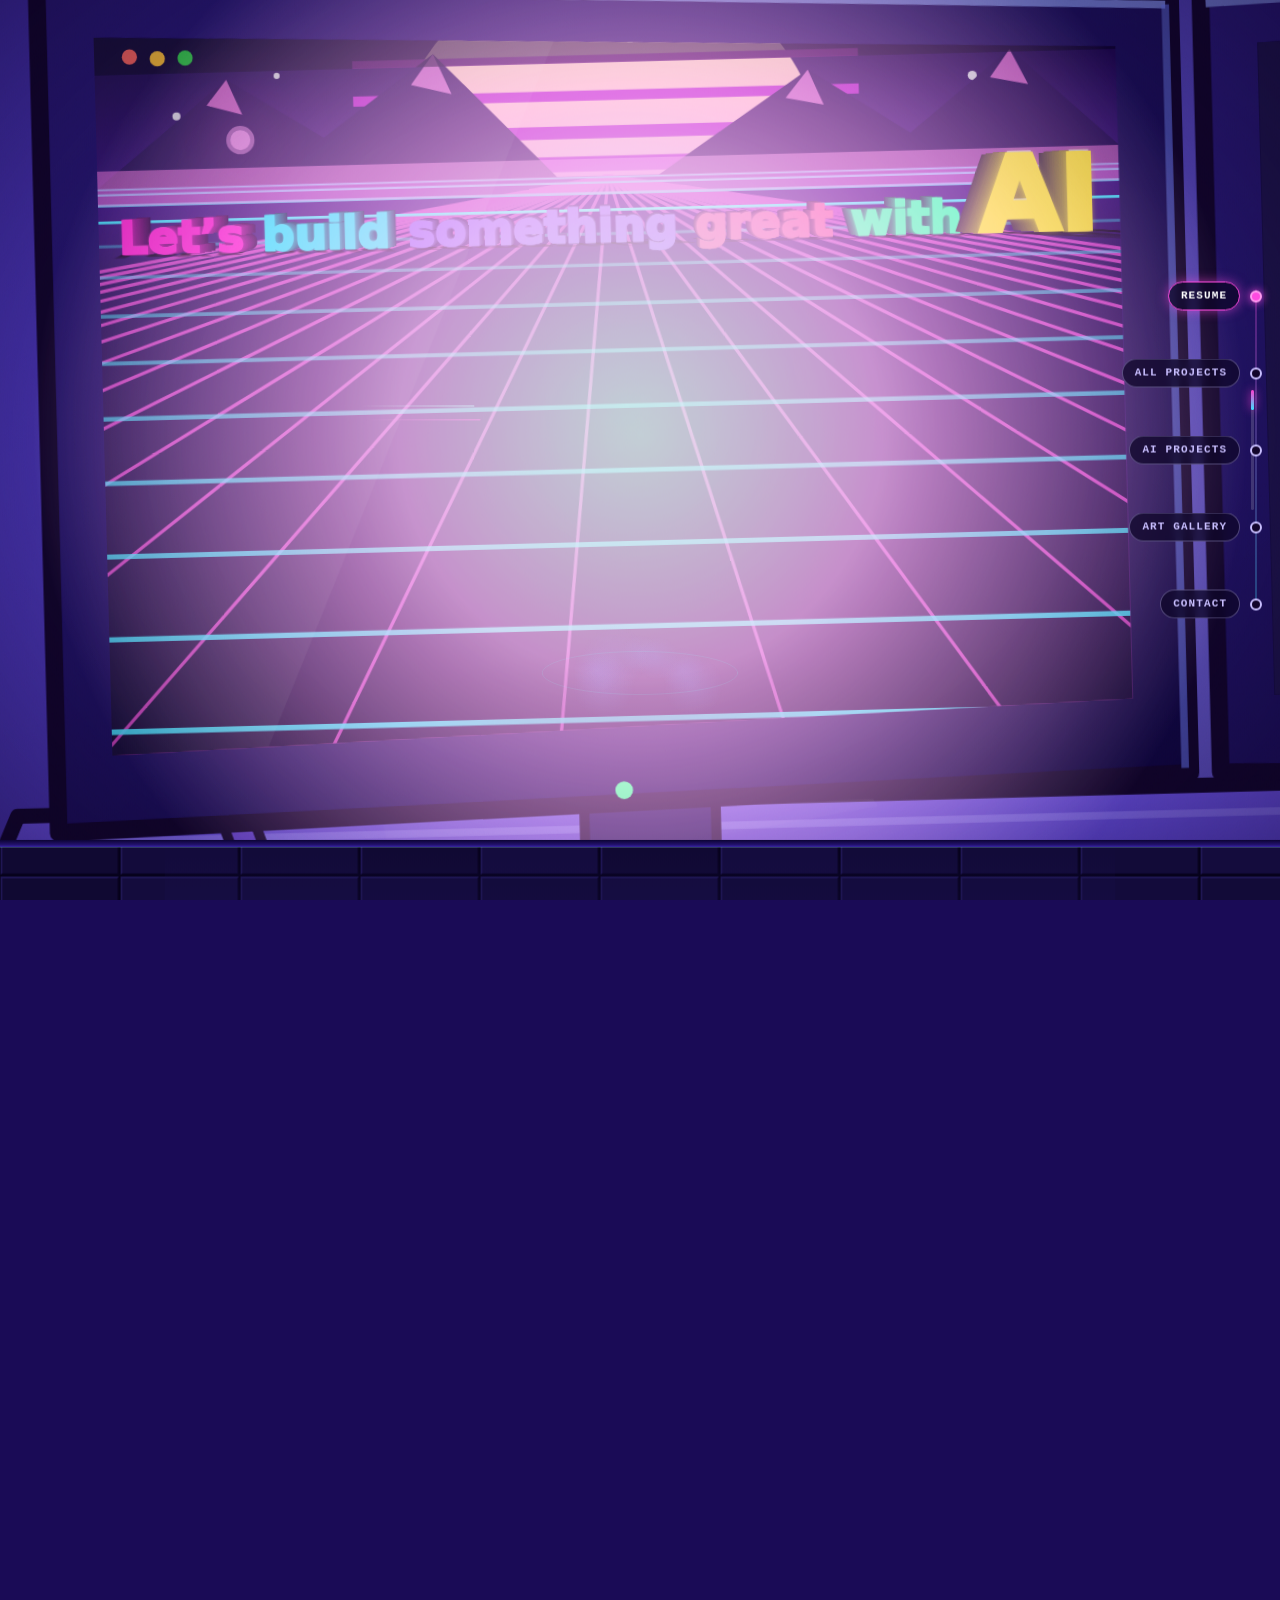
==== index.html @ 03692ad8 "Publish the portfolio site Scroll-driven ninja landing page: room intro, education/AI/resume boards," ====
<!doctype html>
<html lang="en">
<head>
<meta charset="utf-8">
<meta name="viewport" content="width=device-width, initial-scale=1, viewport-fit=cover">
<title>Manish Yadav — Studio</title>
<meta name="description" content="Scroll to follow the ninja out of the screen.">
<link rel="preload" as="image" href="assets/character.webp">
<link rel="preconnect" href="https://fonts.googleapis.com"><link rel="preconnect" href="https://fonts.gstatic.com" crossorigin>
<link href="https://fonts.googleapis.com/css2?family=Quicksand:wght@600;700&display=swap" rel="stylesheet">
<link rel="preload" as="image" href="assets/ninja-run-down.png">
<link rel="preload" as="image" href="assets/ninja-idle-down.png">
<link rel="stylesheet" href="styles.css">
</head>
<body>

<svg width="0" height="0" style="position:absolute" aria-hidden="true">
  <defs>
    <g id="alien">
      <path d="M12 2.2C6.4 2.2 2.6 6 2.6 10.6c0 5 4.6 10.8 9.4 11.2 4.8-.4 9.4-6.2 9.4-11.2C21.4 6 17.6 2.2 12 2.2Z" fill="#ff6a2b" stroke="#7a1d00" stroke-width="1.2"/>
      <path d="M5.4 10.6c2.6-.4 4.6.8 5.4 3.2-2.6.6-4.8-.6-5.4-3.2ZM18.6 10.6c-2.6-.4-4.6.8-5.4 3.2 2.6.6 4.8-.6 5.4-3.2Z" fill="#1a0505"/>
    </g>
  </defs>
</svg>

<div id="scroller">
  <section id="stage" aria-label="Animated studio scene: a ninja runs out of a computer screen onto the desk">
    <!-- one pinned viewport: the room, the boards wall and the cassette room are stacked in this column;
         scroll slides it (with holds where only the ninja moves) -->
    <div id="column">
      <div id="roomView">
    <canvas id="roomSky" aria-hidden="true"></canvas>   <!-- deep space above the open roof (drawn by the VR script's sky) -->
    <div id="cam">

      <!-- ===== the room (vector, one-point perspective, vanishing point 620,330) + desk + ninja ===== -->
      <div class="layer" id="Lroom">
        <svg class="roomsvg" viewBox="0 0 1280 1024" aria-hidden="true">
          <defs>
            <radialGradient id="rgBlue"><stop offset="0" stop-color="#7f9bff" stop-opacity=".55"/><stop offset="1" stop-color="#4a3bff" stop-opacity="0"/></radialGradient>
            <radialGradient id="rgPink"><stop offset="0" stop-color="#ff4be0" stop-opacity=".62"/><stop offset="1" stop-color="#ff1fc0" stop-opacity="0"/></radialGradient>
            <linearGradient id="gTube" x1="0" y1="0" x2="1" y2="0">
            <stop offset="0" stop-color="#ff8cf0"/><stop offset=".5" stop-color="#ffd4fb"/><stop offset="1" stop-color="#e62bd0"/>
            </linearGradient>
            <linearGradient id="gShelf" x1="0" y1="0" x2="0" y2="1"><stop offset="0" stop-color="#4a3aa8"/><stop offset="1" stop-color="#2a1a74"/></linearGradient>
            <linearGradient id="gDragon" x1="0" y1="0" x2="1" y2="1"><stop offset="0" stop-color="#ff48d8"/><stop offset="1" stop-color="#6a3cff"/></linearGradient>
            <linearGradient id="gFrameBg" x1="0" y1="0" x2="0" y2="1"><stop offset="0" stop-color="#150a3f"/><stop offset="1" stop-color="#31199b"/></linearGradient>
            <radialGradient id="gGlobe" cx=".35" cy=".3" r=".9"><stop offset="0" stop-color="#8ff0ff"/><stop offset=".5" stop-color="#2f7dff"/><stop offset="1" stop-color="#2a1a9a"/></radialGradient>
            <linearGradient id="gCeil" gradientUnits="userSpaceOnUse" x1="0" y1="170" x2="0" y2="-300"><stop offset="0" stop-color="#211070"/><stop offset="1" stop-color="#110540"/></linearGradient>
            <linearGradient id="gBackWall" x1="0" y1="0" x2="0" y2="1"><stop offset="0" stop-color="#2a1188"/><stop offset="1" stop-color="#3b19a8"/></linearGradient>
            <linearGradient id="gLWall" gradientUnits="userSpaceOnUse" x1="380" y1="0" x2="-260" y2="0"><stop offset="0" stop-color="#2c118c"/><stop offset="1" stop-color="#3f1bab"/></linearGradient>
            <linearGradient id="gRWall" gradientUnits="userSpaceOnUse" x1="860" y1="0" x2="1500" y2="0"><stop offset="0" stop-color="#2c118c"/><stop offset="1" stop-color="#3f1bab"/></linearGradient>
            <linearGradient id="gFloor" gradientUnits="userSpaceOnUse" x1="0" y1="520" x2="0" y2="740"><stop offset="0" stop-color="#36179b"/><stop offset="1" stop-color="#5129c8"/></linearGradient>
            <radialGradient id="rgTube"><stop offset="0" stop-color="#ff4be0" stop-opacity=".5"/><stop offset="1" stop-color="#ff1fc0" stop-opacity="0"/></radialGradient>
            <radialGradient id="rgCool"><stop offset="0" stop-color="#a9b8ff" stop-opacity=".42"/><stop offset="1" stop-color="#6f7dff" stop-opacity="0"/></radialGradient>
            <radialGradient id="rgFloorPool"><stop offset="0" stop-color="#ff5ce6" stop-opacity=".22"/><stop offset="1" stop-color="#ff5ce6" stop-opacity="0"/></radialGradient>
          </defs>

          <!-- shell: no ceiling (the roof is open to deep space), side walls, floor, back wall -->
          <polygon points="380,170 380,520 -820,1470 -820,-630" fill="url(#gLWall)"/>
          <polygon points="860,170 860,520 2060,1470 2060,-630" fill="url(#gRWall)"/>
          <polygon points="380,520 860,520 2060,1470 -820,1470" fill="url(#gFloor)"/>
          <rect x="380" y="170" width="480" height="350" fill="url(#gBackWall)"/>
          <!-- skirting panels (futuristic trim) -->
          <polygon points="380,505 860,505 860,520 380,520" fill="#241070"/>
          <polygon points="380,505 380,520 -820,1470 -820,1290" fill="#241070"/>
          <polygon points="860,505 860,520 2060,1470 2060,1290" fill="#241070"/>

          <!-- light washes -->
          <ellipse cx="630" cy="390" rx="250" ry="160" fill="url(#rgCool)"/>
          <ellipse cx="640" cy="600" rx="420" ry="90" fill="url(#rgFloorPool)"/>

          <!-- room edges -->
          <g stroke="#12052b" stroke-width="2.5" fill="none" stroke-linejoin="round">
            <polyline points="-820,-630 380,170 860,170 2060,-630"/>
            <polyline points="-820,1470 380,520 860,520 2060,1470"/>
            <line x1="380" y1="170" x2="380" y2="520"/><line x1="860" y1="170" x2="860" y2="520"/>
          </g>
          <!-- rim along the open roof: the walls' cut top edges -->
          <g fill="none" stroke-linejoin="round" stroke-linecap="round">
            <polyline points="-820,-630 380,170 860,170 2060,-630" stroke="#12052b" stroke-width="13"/>
            <polyline points="-820,-630 380,170 860,170 2060,-630" stroke="#3a26a8" stroke-width="9"/>
            <polyline points="-820,-634 380,166 860,166 2060,-634" stroke="#a99bff" stroke-width="1.6" opacity=".9"/>
            <polyline points="-820,-636 380,164 860,164 2060,-636" stroke="#9ff3ff" stroke-width="7" opacity=".12"/>
          </g>
          <!-- cove lighting along ceiling and floor -->
          <g fill="none" stroke-linejoin="round">
            <polyline points="-820,-618 380,178 860,178 2060,-618" stroke="#ff4be0" stroke-width="12" opacity=".14"/>
            <polyline points="-820,-618 380,178 860,178 2060,-618" stroke="#ff9cf2" stroke-width="2"/>
            <polyline points="-820,1290 380,505 860,505 2060,1290" stroke="#3de0ff" stroke-width="10" opacity=".16"/>
            <polyline points="-820,1290 380,505 860,505 2060,1290" stroke="#9ff3ff" stroke-width="1.8"/>
          </g>

          <!-- wall light bars (generated in perspective) -->
          <g id="tubes"></g>
          <!-- floating shelves on the side walls (ninja hop spots, generated) -->
          <g id="shelves"></g>

          <!-- back-wall decor: shelf with statue + books, two frames -->
          <g transform="translate(408.4 219) scale(.2023)">
<!-- wall shelf -->
          <ellipse cx="1060" cy="260" rx="430" ry="200" fill="url(#rgBlue)"/>
          <!-- side boards -->
          <path d="M770 150 L842 168 L848 366 L790 366 Z" fill="#241a68" stroke="#12052b" stroke-width="5" stroke-linejoin="round"/>
          <path d="M1262 168 L1352 142 L1372 366 L1262 366 Z" fill="#241a68" stroke="#12052b" stroke-width="5" stroke-linejoin="round"/>
          <path d="M770 150 L842 168" stroke="#7d6bff" stroke-width="3"/>
          <path d="M1352 142 L1262 168" stroke="#7d6bff" stroke-width="3"/>
          <!-- books -->
          <g stroke="#12052b" stroke-width="4" stroke-linejoin="round">
            <rect x="1090" y="150" width="34" height="216" fill="#e9e4ff"/>
            <rect x="1124" y="178" width="46" height="188" fill="#3a2a96"/>
            <rect x="1170" y="170" width="30" height="196" fill="#241a68"/>
            <rect x="1200" y="205" width="36" height="161" fill="#4a3ab4"/>
            <rect x="1236" y="150" width="28" height="216" fill="#2d1f7c"/>
            <rect x="900" y="338" width="150" height="28" fill="#4a3ab4"/>
            <rect x="920" y="318" width="120" height="22" fill="#2d1f7c"/>
          </g>
          <!-- knight -->
          <g transform="translate(960 318)">
            <ellipse cx="0" cy="-70" rx="110" ry="130" fill="url(#rgBlue)"/>
            <g fill="#0d0533" stroke="#6f9bff" stroke-width="3" stroke-linejoin="round">
              <path d="M-12 0 L-14 -56 L-26 -66 L-20 -104 L-8 -116 L-14 -128 L-2 -146 L12 -128 L8 -116 L22 -104 L28 -66 L18 -56 L16 0 Z"/>
              <path d="M-2 -146 Q22 -176 40 -152 Q22 -158 14 -128 Z"/>
              <ellipse cx="-34" cy="-88" rx="17" ry="34"/>
              <path d="M34 -104 L40 -104 L44 -36 L30 -36 Z"/>
            </g>
            <path d="M-8 -126 L8 -126" stroke="#9fd0ff" stroke-width="3"/>
          </g>
          <!-- shelf plank -->
          <path d="M770 366 L1372 366 L1400 392 L742 392 Z" fill="#6a56e0" stroke="#12052b" stroke-width="5" stroke-linejoin="round"/>
          <rect x="742" y="392" width="658" height="30" fill="url(#gShelf)" stroke="#12052b" stroke-width="5"/>
          <path d="M742 396 H1400" stroke="#a79bff" stroke-width="3" opacity=".7"/>
          <g fill="#c9c3ff" stroke="#12052b" stroke-width="4"><path d="M840 422 h40 v26 h-20 v-14 h-20z"/><path d="M1262 422 h40 v26 h-20 v-14 h-20z"/></g>

          <!-- left frame (dragon) -->
          <ellipse cx="496" cy="480" rx="180" ry="40" fill="url(#rgPink)"/>
          <path d="M388 156 L604 148 L600 474 L388 452 Z" fill="#12052b"/>
          <path d="M404 172 L588 166 L585 456 L404 438 Z" fill="#cfc8f6"/>
          <path d="M420 188 L572 184 L570 424 L420 412 Z" fill="url(#gFrameBg)"/>
          <path d="M440 400 L545 404" stroke="#4aa8ff" stroke-width="6" stroke-linecap="round"/>
          <g fill="none" stroke="url(#gDragon)" stroke-linecap="round" stroke-linejoin="round">
            <path d="M432 330 C440 250 470 215 520 230 C560 242 560 300 520 330 C490 350 470 330 478 300" stroke-width="22" opacity=".95"/>
            <path d="M432 330 C440 250 470 215 520 230" stroke="#12052b" stroke-width="3" stroke-dasharray="3 14" stroke-linecap="butt"/>
          </g>
          <path d="M440 214 l10 -22 l10 20 l12 -22 l8 24 l14 -18 l4 22" fill="none" stroke="#ff7bf0" stroke-width="5" stroke-linecap="round" stroke-linejoin="round"/>
          <path d="M404 172 L588 166 L585 200 L404 208 Z" fill="#fff" opacity=".08"/>

          <!-- right frame (world game) -->
          <ellipse cx="1615" cy="478" rx="220" ry="40" fill="url(#rgPink)"/>
          <rect x="1462" y="146" width="306" height="332" fill="#12052b"/>
          <rect x="1478" y="162" width="274" height="300" fill="#d0cbf3"/>
          <rect x="1498" y="182" width="234" height="260" fill="url(#gFrameBg)"/>
          <circle cx="1615" cy="296" r="64" fill="#12052b"/>
          <circle cx="1615" cy="296" r="58" fill="url(#gGlobe)"/>
          <g fill="#9bffd0" stroke="#12052b" stroke-width="2.5" stroke-linejoin="round">
            <path d="M1578 276 q14 -16 30 -10 q8 14 -6 24 q-10 12 -24 6 z"/>
            <path d="M1622 300 q20 -10 30 6 q-2 22 -20 28 q-12 -8 -10 -34z"/>
            <path d="M1600 240 q16 -6 24 4 q-8 8 -22 6z"/>
          </g>
          <ellipse cx="1596" cy="268" rx="18" ry="10" fill="#fff" opacity=".35" transform="rotate(-30 1596 268)"/>
          <g font-family="'Arial Black','Avenir Next',Impact,sans-serif" font-weight="900" text-anchor="middle" stroke="#12052b" stroke-width="5" paint-order="stroke" fill="#a9a2ff">
            <text x="1615" y="396" font-size="30" letter-spacing="3">WORLD</text>
            <text x="1615" y="428" font-size="30" letter-spacing="3">GAME</text>
          </g>
          </g>

          <!-- rug under the desk -->
          <ellipse cx="636" cy="568" rx="122" ry="17" fill="#6a45ff" opacity=".16"/>
          <g fill="none" stroke="#12052b" stroke-width="2.4" opacity=".85">
            <ellipse cx="636" cy="568" rx="122" ry="17"/><ellipse cx="636" cy="568" rx="88" ry="11.5"/>
          </g>
        </svg>

        <div class="rig" id="rigBack">
        <svg viewBox="0 0 1920 1080" aria-hidden="true">
                  <defs>
                    <linearGradient id="gDeskTop" x1="0" y1="0" x2="0" y2="1"><stop offset="0" stop-color="#6c52e6"/><stop offset="1" stop-color="#3f2aa8"/></linearGradient>
                    <linearGradient id="gApron" x1="0" y1="0" x2="0" y2="1"><stop offset="0" stop-color="#3a2596"/><stop offset="1" stop-color="#1f1060"/></linearGradient>
                    <linearGradient id="gUnder" x1="0" y1="0" x2="0" y2="1"><stop offset="0" stop-color="#150852"/><stop offset="1" stop-color="#07021f"/></linearGradient>
                    <linearGradient id="gRGB" x1="0" y1="0" x2="1" y2="0">
                      <stop offset="0" stop-color="#ff3b5c"/><stop offset=".22" stop-color="#ffd23b"/><stop offset=".45" stop-color="#3bff9a"/><stop offset=".7" stop-color="#3bc8ff"/><stop offset="1" stop-color="#d63bff"/>
                    </linearGradient>
                    <linearGradient id="gBezel" x1="0" y1="0" x2="1" y2="1"><stop offset="0" stop-color="#2b1a7a"/><stop offset="1" stop-color="#0f0640"/></linearGradient>
                    <linearGradient id="gSky" x1="0" y1="0" x2="0" y2="1">
                      <stop offset="0" stop-color="#12053a"/><stop offset=".45" stop-color="#4a14a6"/><stop offset=".8" stop-color="#d12bd0"/><stop offset="1" stop-color="#ff6ad8"/>
                    </linearGradient>
                    <linearGradient id="gGround" x1="0" y1="0" x2="0" y2="1"><stop offset="0" stop-color="#3a0e86"/><stop offset=".15" stop-color="#1c0654"/><stop offset="1" stop-color="#0a0226"/></linearGradient>
                    <linearGradient id="gSun" x1="0" y1="0" x2="0" y2="1"><stop offset="0" stop-color="#fff2a6"/><stop offset=".5" stop-color="#ff9ad8"/><stop offset="1" stop-color="#ff3fd0"/></linearGradient>
                    <linearGradient id="gBin" x1="0" y1="0" x2="1" y2="0"><stop offset="0" stop-color="#8f74ff"/><stop offset=".5" stop-color="#5f46d6"/><stop offset="1" stop-color="#3a269a"/></linearGradient>
                    <linearGradient id="gLamp" x1="0" y1="0" x2="1" y2="1"><stop offset="0" stop-color="#c58bff"/><stop offset="1" stop-color="#5a2bc0"/></linearGradient>
                    <linearGradient id="gCone" x1="0" y1="0" x2="0" y2="1"><stop offset="0" stop-color="#ffe8ff" stop-opacity=".28"/><stop offset="1" stop-color="#ffe8ff" stop-opacity="0"/></linearGradient>
                    <linearGradient id="gSpk" x1="0" y1="0" x2="1" y2="1" gradientUnits="objectBoundingBox">
                      <stop offset="0" stop-color="#ff3b5c"/><stop offset=".25" stop-color="#ffd23b"/><stop offset=".5" stop-color="#3bff9a"/><stop offset=".75" stop-color="#3bc8ff"/><stop offset="1" stop-color="#d63bff"/>
                    </linearGradient>
                    <radialGradient id="rgScreen"><stop offset="0" stop-color="#cfd6ff" stop-opacity=".55"/><stop offset="1" stop-color="#7f9bff" stop-opacity="0"/></radialGradient>
                    <radialGradient id="rgDeskGlow"><stop offset="0" stop-color="#ffb8f6" stop-opacity=".5"/><stop offset="1" stop-color="#ff6be0" stop-opacity="0"/></radialGradient>
                    <clipPath id="clipL"><path d="M578 488 L982 502 L982 760 L578 772 Z"/></clipPath>
                    <clipPath id="clipR"><path d="M1038 502 L1442 488 L1442 772 L1038 760 Z"/></clipPath>
                    <clipPath id="clipSun"><rect x="560" y="470" width="440" height="78"/></clipPath>
                  </defs>

                  <!-- floor contact shadow -->
                  <ellipse cx="1120" cy="1452" rx="700" ry="46" fill="#07021f" opacity=".45"/>

                  <!-- under-desk void, legs, footrest -->
                  <rect x="525" y="880" width="1190" height="575" fill="url(#gUnder)"/>
                  <rect x="520" y="930" width="58" height="525" fill="#241470" stroke="#12052b" stroke-width="5"/>
                  <rect x="1662" y="930" width="58" height="525" fill="#241470" stroke="#12052b" stroke-width="5"/>
                  <rect x="540" y="1260" width="1160" height="16" rx="8" fill="#3b2a9a" stroke="#12052b" stroke-width="4" opacity=".85"/>

                  <!-- desk surface + apron -->
                  <path d="M540 795 L1700 795 L1738 880 L502 880 Z" fill="url(#gDeskTop)" stroke="#12052b" stroke-width="6" stroke-linejoin="round"/>
                  <path d="M556 806 L1684 806" stroke="#9a87ff" stroke-width="3" opacity=".55"/>
                  <path d="M502 880 L1738 880 L1738 936 L502 936 Z" fill="url(#gApron)" stroke="#12052b" stroke-width="6" stroke-linejoin="round"/>
                  <path d="M506 884 H1734" stroke="#a798ff" stroke-width="4" opacity=".85"/>
                  <g id="rgbStrip" fill="none" stroke-linecap="round">
                    <line x1="560" y1="940" x2="1680" y2="940" stroke="url(#gRGB)" stroke-width="30" opacity=".16"/>
                    <line x1="560" y1="940" x2="1680" y2="940" stroke="url(#gRGB)" stroke-width="16" opacity=".30"/>
                    <line x1="560" y1="940" x2="1680" y2="940" stroke="url(#gRGB)" stroke-width="6"/>
                  </g>

                  <!-- lamp -->
                  <ellipse cx="640" cy="838" rx="50" ry="12" fill="#12052b"/>
                  <ellipse cx="640" cy="834" rx="42" ry="9" fill="#d3295c" stroke="#12052b" stroke-width="3"/>
                  <path d="M640 832 C615 780 600 700 640 640 C650 626 640 612 628 606" fill="none" stroke="#12052b" stroke-width="16" stroke-linecap="round"/>
                  <path d="M640 832 C615 780 600 700 640 640 C650 626 640 612 628 606" fill="none" stroke="#6a45d8" stroke-width="8" stroke-linecap="round"/>
                  <path d="M604 590 L752 560 Q778 584 762 618 L650 646 Q612 628 604 590 Z" fill="url(#gLamp)" stroke="#12052b" stroke-width="5" stroke-linejoin="round"/>
                  <path d="M616 592 L740 566" stroke="#f1d9ff" stroke-width="5" stroke-linecap="round" opacity=".9"/>
                  <path d="M652 640 L770 612 L880 800 L690 830 Z" fill="url(#gCone)"/>

                  <!-- ===== left monitor ===== -->
                  <rect x="764" y="780" width="52" height="40" fill="#1b0f58" stroke="#12052b" stroke-width="4"/>
                  <path d="M700 820 L880 820 L896 840 L684 840 Z" fill="#2a1a82" stroke="#12052b" stroke-width="5" stroke-linejoin="round"/>
                  <path d="M556 466 L1004 484 L1004 790 L556 802 Z" fill="url(#gBezel)" stroke="#12052b" stroke-width="7" stroke-linejoin="round"/>
                  <path d="M558 468 L1002 486" stroke="#8c9cff" stroke-width="3" opacity=".8"/>
                  <path d="M1002 486 L1002 788" stroke="#6d7cff" stroke-width="3" opacity=".6"/>
                  <g clip-path="url(#clipL)">
                    <rect x="560" y="470" width="440" height="330" fill="url(#gSky)"/>
                    <!-- stars -->
                    <g fill="#fff" opacity=".85">
                      <circle cx="610" cy="520" r="1.6"/><circle cx="650" cy="505" r="1.2"/><circle cx="700" cy="530" r="1.8"/><circle cx="745" cy="512" r="1.2"/>
                      <circle cx="830" cy="508" r="1.5"/><circle cx="880" cy="526" r="1.2"/><circle cx="925" cy="512" r="1.8"/><circle cx="960" cy="534" r="1.2"/>
                      <circle cx="600" cy="544" r="1"/><circle cx="975" cy="546" r="1"/><circle cx="790" cy="496" r="1.2"/>
                    </g>
                    <!-- sun -->
                    <g clip-path="url(#clipSun)">
                      <circle cx="780" cy="548" r="86" fill="url(#gSun)"/>
                      <g fill="#b61fc8"><rect x="680" y="500" width="200" height="3"/><rect x="680" y="514" width="200" height="4"/><rect x="680" y="528" width="200" height="5"/><rect x="680" y="540" width="200" height="6"/></g>
                    </g>
                    <!-- mountains -->
                    <path d="M578 548 L630 506 L668 530 L712 498 L760 548 Z" fill="#1d0850"/>
                    <path d="M800 548 L860 508 L900 534 L940 502 L990 548 Z" fill="#1d0850"/>
                    <path d="M630 506 l-8 10 l14 4 z M712 498 l-9 12 l16 4z M860 508 l-9 11 l15 3z M940 502 l-8 11 l15 3z" fill="#ff7be8" opacity=".75"/>
                    <!-- ground + grid -->
                    <rect x="560" y="548" width="440" height="260" fill="url(#gGround)"/>
                    <g id="gridV" stroke="#ff4be0" stroke-width="1.3" opacity=".75"></g>
                    <g id="gridH" stroke="#3de0ff" stroke-width="1.6"></g>
                    <rect x="560" y="541" width="440" height="14" fill="#ff7bea" opacity=".55"/>
                    <!-- menu bar -->
                    <rect x="578" y="488" width="404" height="15" fill="#0a0328" opacity=".7"/>
                    <circle cx="592" cy="496" r="3" fill="#ff5f57"/><circle cx="603" cy="497" r="3" fill="#febc2e"/><circle cx="614" cy="497" r="3" fill="#28c840"/>
                    <rect x="900" y="494" width="22" height="4" rx="2" fill="#cfc8ff"/><rect x="928" y="494" width="38" height="4" rx="2" fill="#cfc8ff"/>
                    <!-- screen sheen -->
                    <path d="M578 488 L760 494 L640 770 L578 772 Z" fill="#fff" opacity=".05"/>
                  </g>
                  <circle cx="780" cy="791" r="3.5" fill="#3bff9a"/>

                  <!-- ===== right monitor ===== -->
                  <rect x="1204" y="776" width="52" height="46" fill="#1b0f58" stroke="#12052b" stroke-width="4"/>
                  <path d="M1130 822 L1330 822 L1346 842 L1114 842 Z" fill="#2a1a82" stroke="#12052b" stroke-width="5" stroke-linejoin="round"/>
                  <path d="M1016 484 L1464 466 L1464 802 L1016 790 Z" fill="url(#gBezel)" stroke="#12052b" stroke-width="7" stroke-linejoin="round"/>
                  <path d="M1018 486 L1462 468" stroke="#8c9cff" stroke-width="3" opacity=".8"/>
                  <g clip-path="url(#clipR)">
                    <rect x="1020" y="470" width="450" height="330" fill="#0d0630"/>
                    <rect x="1038" y="488" width="64" height="290" fill="#150a45"/>
                    <g id="codeLines" stroke-linecap="round" stroke-width="7"></g>
                    <rect id="caret" x="1130" y="700" width="9" height="14" fill="#fff"/>
                    <path d="M1038 502 L1250 494 L1160 770 L1038 760 Z" fill="#fff" opacity=".04"/>
                  </g>
                  <!-- webcam -->
                  <g stroke="#12052b" stroke-width="4" stroke-linejoin="round">
                    <path d="M1388 470 L1388 448" stroke-width="10"/>
                    <circle cx="1388" cy="428" r="26" fill="#2b1f76"/>
                    <circle cx="1388" cy="428" r="14" fill="#0a0426"/>
                    <circle cx="1388" cy="428" r="6" fill="#4aa8ff"/>
                  </g>

                  <!-- bin -->
                  <path d="M1108 702 L1226 706 L1204 836 L1130 836 Z" fill="url(#gBin)" stroke="#12052b" stroke-width="5" stroke-linejoin="round"/>
                  <path d="M1100 700 L1234 704 L1230 716 L1104 712 Z" fill="#b9a8ff" stroke="#12052b" stroke-width="4" stroke-linejoin="round"/>
                  <path d="M1150 740 q16 -12 32 0 M1156 776 q12 14 26 0" stroke="#e9e2ff" stroke-width="5" fill="none" stroke-linecap="round" opacity=".8"/>
                  <!-- mug -->
                  <path d="M1318 770 H1394 V834 Q1394 842 1386 842 H1326 Q1318 842 1318 834 Z" fill="#1d1a66" stroke="#12052b" stroke-width="5" stroke-linejoin="round"/>
                  <path d="M1394 784 q30 4 24 28 q-6 18 -24 14" fill="none" stroke="#12052b" stroke-width="14" stroke-linecap="round"/>
                  <path d="M1394 784 q30 4 24 28 q-6 18 -24 14" fill="none" stroke="#1d1a66" stroke-width="6" stroke-linecap="round"/>
                  <circle cx="1356" cy="806" r="12" fill="none" stroke="#6fd7ff" stroke-width="4"/>
                  <path d="M1362 812 l9 9" stroke="#6fd7ff" stroke-width="4" stroke-linecap="round"/>

                  <!-- speaker -->
                  <g stroke="#12052b" stroke-width="5" stroke-linejoin="round">
                    <path d="M1510 598 L1690 590 L1690 862 L1510 868 Z" fill="#1a1050"/>
                    <path d="M1690 590 L1704 600 L1704 852 L1690 862 Z" fill="#0d0633"/>
                  </g>
                  <circle cx="1600" cy="692" r="54" fill="#0a0426" stroke="#12052b" stroke-width="5"/>
                  <circle id="spkRing" cx="1600" cy="692" r="44" fill="none" stroke="url(#gSpk)" stroke-width="11"/>
                  <circle cx="1600" cy="692" r="30" fill="#1a1050"/>
                  <circle cx="1600" cy="802" r="44" fill="#0a0426" stroke="#12052b" stroke-width="5"/>
                  <circle cx="1600" cy="802" r="30" fill="#241470"/><circle cx="1600" cy="802" r="12" fill="#0a0426"/>
                </svg>
        <div id="floorText" role="img" aria-label="Let’s build something great with AI"></div>
        </div>

        <!-- props: wall cabinet, chair, side table -->
        <svg class="roomsvg" viewBox="0 0 1280 1024" aria-hidden="true">
          <defs>
            <linearGradient id="gTableTop" x1="0" y1="0" x2="0" y2="1"><stop offset="0" stop-color="#6a52e4"/><stop offset="1" stop-color="#4a33bd"/></linearGradient>
            <linearGradient id="gShade" x1="0" y1="0" x2="0" y2="1"><stop offset="0" stop-color="#ffd0f6"/><stop offset="1" stop-color="#ff5fd8"/></linearGradient>
            <linearGradient id="gMetal" x1="0" y1="0" x2="1" y2="0"><stop offset="0" stop-color="#8f86c8"/><stop offset=".5" stop-color="#e2ddff"/><stop offset="1" stop-color="#5a4e9e"/></linearGradient>
            <linearGradient id="gChairSide" x1="0" y1="0" x2="1" y2="1"><stop offset="0" stop-color="#ff5ce6"/><stop offset=".55" stop-color="#b52ad6"/><stop offset="1" stop-color="#5a1aa8"/></linearGradient>
            <radialGradient id="rgCab"><stop offset="0" stop-color="#7fd8ff" stop-opacity=".22"/><stop offset="1" stop-color="#7fd8ff" stop-opacity="0"/></radialGradient>
            <radialGradient id="gGlobeMini" cx=".35" cy=".3" r=".9"><stop offset="0" stop-color="#8ff0ff"/><stop offset=".5" stop-color="#2f7dff"/><stop offset="1" stop-color="#2a1a9a"/></radialGradient>
            <radialGradient id="rgWarm"><stop offset="0" stop-color="#ffc2f2" stop-opacity=".55"/><stop offset="1" stop-color="#ff6be0" stop-opacity="0"/></radialGradient>
          </defs>

          <!-- ===== glass collectible cabinet along the left wall (generated in one-point perspective) ===== -->
          <defs>
            <!-- collectibles; origin = centre of the shelf surface they stand on -->
            <g id="fig-robot">
              <path d="M0 -44 L0 -38" fill="none"/><circle cx="0" cy="-45" r="2" fill="#ff4be0"/>
              <rect x="-10" y="-38" width="20" height="14" rx="4" fill="#d9d3ff"/>
              <rect x="-7" y="-34" width="14" height="5" rx="2.5" fill="#3de0ff"/>
              <rect x="-12" y="-23" width="24" height="15" rx="3" fill="#8f7cff"/>
              <rect x="-4" y="-19" width="8" height="5" rx="1" fill="#ffd23b"/>
              <rect x="-16" y="-22" width="4" height="12" rx="2" fill="#d9d3ff"/><rect x="12" y="-22" width="4" height="12" rx="2" fill="#d9d3ff"/>
              <rect x="-9" y="-8" width="7" height="8" rx="1" fill="#5b4bc4"/><rect x="2" y="-8" width="7" height="8" rx="1" fill="#5b4bc4"/>
            </g>
            <g id="fig-trophy">
              <path d="M-11 -40 H11 Q11 -24 0 -21 Q-11 -24 -11 -40 Z" fill="#ffd23b"/>
              <path d="M-11 -36 Q-18 -36 -16 -29 Q-14 -25 -9 -26 M11 -36 Q18 -36 16 -29 Q14 -25 9 -26" fill="none" stroke-width="2"/>
              <rect x="-2.5" y="-21" width="5" height="8" fill="#e8a91a"/>
              <rect x="-9" y="-13" width="18" height="6" rx="1" fill="#ffd23b"/>
              <rect x="-11" y="-7" width="22" height="7" rx="1" fill="#2a1a82"/>
              <path d="M-6 -36 L-3 -27" stroke="#fff6c8" stroke-width="2" fill="none"/>
            </g>
            <g id="fig-astronaut-helmet">
              <rect x="-11" y="-8" width="22" height="8" rx="2" fill="#2a1a82"/>
              <circle cx="0" cy="-23" r="15" fill="#eeeaff"/>
              <ellipse cx="2" cy="-23" rx="10" ry="8" fill="#2b1785"/>
              <path d="M-3 -28 Q2 -31 7 -27" stroke="#9ff3ff" stroke-width="2" fill="none"/>
              <rect x="-12" y="-11" width="24" height="4" rx="2" fill="#ff7bea"/>
            </g>
            <g id="fig-katana">
              <path d="M-14 0 L-12 -14 M14 0 L12 -14" stroke-width="3" fill="none"/>
              <path d="M-18 -14 L14 -16" stroke="#e7ecff" stroke-width="3.5" fill="none"/>
              <path d="M10 -20 L12 -11" stroke-width="3" fill="none"/>
              <path d="M12 -16 L20 -16.5" stroke="#ff4be0" stroke-width="3.5" fill="none"/>
              <path d="M-18 -26 L14 -28" stroke="#e7ecff" stroke-width="3" fill="none"/>
              <path d="M12 -28 L20 -28.5" stroke="#3de0ff" stroke-width="3" fill="none"/>
              <rect x="-15" y="-2" width="30" height="3" rx="1.5" fill="#2a1a82"/>
            </g>
            <g id="fig-big-head-figure">
              <ellipse cx="0" cy="-2" rx="11" ry="3" fill="#2a1a82"/>
              <rect x="-7" y="-20" width="14" height="17" rx="4" fill="#ff4be0"/>
              <circle cx="0" cy="-32" r="13" fill="#ffd6bf"/>
              <path d="M-13 -34 Q-12 -48 0 -47 Q14 -48 13 -33 Q8 -40 0 -39 Q-8 -40 -13 -34 Z" fill="#3de0ff"/>
              <circle cx="-5" cy="-31" r="2.2" fill="#12052b" stroke="none"/><circle cx="5" cy="-31" r="2.2" fill="#12052b" stroke="none"/>
            </g>
            <g id="fig-controller">
              <path d="M-4 0 L-2 -10 M4 0 L2 -10" stroke-width="2.5" fill="none"/>
              <path d="M-16 -18 Q-17 -30 -6 -29 H6 Q17 -30 16 -18 Q15 -10 9 -12 L5 -16 H-5 L-9 -12 Q-15 -10 -16 -18 Z" fill="#2b1f76"/>
              <circle cx="-8" cy="-22" r="2.5" fill="#3de0ff" stroke="none"/>
              <circle cx="8" cy="-24" r="1.7" fill="#ff4be0" stroke="none"/><circle cx="11" cy="-21" r="1.7" fill="#ffd23b" stroke="none"/><circle cx="5" cy="-21" r="1.7" fill="#3bff9a" stroke="none"/>
              <rect x="-10" y="-2" width="20" height="3" rx="1.5" fill="#2a1a82"/>
            </g>
            <g id="fig-mech">
              <rect x="-6" y="-46" width="12" height="9" rx="2" fill="#e9e4ff"/>
              <path d="M-4 -43 H4" stroke="#ff4be0" stroke-width="2"/>
              <path d="M-13 -36 L13 -36 L10 -20 L-10 -20 Z" fill="#5f46d6"/>
              <path d="M-19 -36 L-13 -36 L-14 -22 L-20 -24 Z M19 -36 L13 -36 L14 -22 L20 -24 Z" fill="#e9e4ff"/>
              <path d="M-9 -20 L-3 -20 L-4 -2 L-11 -2 Z M3 -20 L9 -20 L11 -2 L4 -2 Z" fill="#8f7cff"/>
              <circle cx="0" cy="-29" r="3" fill="#3de0ff"/>
              <rect x="-13" y="-3" width="26" height="3" rx="1.5" fill="#2a1a82"/>
            </g>
            <g id="fig-mini-dragon">
              <path d="M-16 0 C-18 -14 -6 -18 -2 -12 C2 -6 12 -8 10 -22 C8 -30 16 -34 18 -28" fill="none" stroke="#12052b" stroke-width="7"/>
              <path d="M-16 0 C-18 -14 -6 -18 -2 -12 C2 -6 12 -8 10 -22 C8 -30 16 -34 18 -28" fill="none" stroke="#c13cff" stroke-width="4.5"/>
              <path d="M-4 -14 L-12 -32 L4 -20 Z" fill="#ff7bea"/>
              <circle cx="17" cy="-29" r="1.3" fill="#ffd23b" stroke="none"/>
            </g>
            <g id="fig-crystal">
              <path d="M0 -42 L10 -26 L6 -2 L-6 -2 L-10 -26 Z" fill="#7ff3ff"/>
              <path d="M0 -42 L2 -2 M-10 -26 L10 -26" fill="none" stroke-width="1.2"/>
              <path d="M-4 -34 L-6 -20" stroke="#fff" stroke-width="2" fill="none"/>
              <rect x="-11" y="-3" width="22" height="3" rx="1.5" fill="#2a1a82"/>
            </g>
            <g id="fig-mini-knight"><g transform="scale(.78)">
              <path d="M-5 0 L-6 -24 L-11 -28 L-9 -40 L-4 -44 L-6 -49 L0 -56 L6 -49 L4 -44 L9 -40 L11 -28 L6 -24 L5 0 Z" fill="#3b4fd8"/>
              <ellipse cx="-13" cy="-34" rx="6" ry="11" fill="#ff4be0"/>
              <path d="M0 -56 Q8 -66 15 -58" fill="none" stroke="#ff7bea" stroke-width="3"/>
              <rect x="-11" y="-3" width="22" height="3" rx="1.5" fill="#2a1a82"/>
              </g>
            </g>
            <g id="fig-car-model">
              <path d="M-20 -6 L-20 -14 L-10 -16 L-4 -24 L10 -24 L16 -16 L22 -14 L22 -6 Z" fill="#ff5c7a"/>
              <path d="M-3 -22 L9 -22 L13 -16 L-7 -16 Z" fill="#9ff3ff"/>
              <circle cx="-11" cy="-5" r="5" fill="#12052b"/><circle cx="13" cy="-5" r="5" fill="#12052b"/>
              <circle cx="-11" cy="-5" r="2" fill="#c9c3ff" stroke="none"/><circle cx="13" cy="-5" r="2" fill="#c9c3ff" stroke="none"/>
            </g>
            <g id="fig-mini-globe">
              <path d="M0 0 L0 -10" stroke-width="3" fill="none"/>
              <ellipse cx="0" cy="-1" rx="9" ry="2.5" fill="#2a1a82"/>
              <circle cx="0" cy="-26" r="14" fill="url(#gGlobeMini)"/>
              <path d="M-8 -30 q6 -6 12 -3 q3 6 -3 9 q-5 3 -9 -6z M3 -20 q6 -3 8 2 q-2 6 -7 6z" fill="#9bffd0" stroke-width="1.2"/>
              <path d="M-15 -14 Q0 -6 15 -14" fill="none" stroke="#ffd23b" stroke-width="2"/>
            </g>
            <g id="fig-boxes-0">
              <rect x="-20" y="-50" width="36" height="50" rx="2" fill="#ff4be0"/>
              <rect x="-15" y="-43" width="26" height="30" rx="3" fill="#2b1785"/>
              <circle cx="-2" cy="-33" r="6" fill="#ffd6bf"/><rect x="-6" y="-27" width="8" height="12" rx="2" fill="#3de0ff"/>
              <rect x="-15" y="-10" width="26" height="5" fill="#fff" stroke="none"/>
              <rect x="20" y="-40" width="20" height="40" rx="2" fill="#3de0ff"/>
              <rect x="24" y="-34" width="12" height="20" rx="2" fill="#2b1785"/>
              <rect x="26" y="-30" width="8" height="12" rx="2" fill="#ffd23b" stroke-width="1"/>
            </g>
            <g id="fig-boxes-1">
              <rect x="-34" y="-46" width="30" height="46" rx="2" fill="#ffd23b"/>
              <rect x="-29" y="-40" width="20" height="26" rx="3" fill="#2b1785"/>
              <rect x="-24" y="-36" width="10" height="9" rx="2" fill="#d9d3ff"/><rect x="-25" y="-26" width="12" height="10" rx="2" fill="#8f7cff"/>
              <rect x="2" y="-52" width="34" height="52" rx="2" fill="#7a5cff"/>
              <rect x="7" y="-46" width="24" height="30" rx="3" fill="#160a47"/>
              <path d="M19 -42 L26 -32 L22 -20 L16 -20 L12 -32 Z" fill="#7ff3ff" stroke-width="1"/>
              <rect x="7" y="-12" width="24" height="5" fill="#fff" stroke="none"/>
            </g>
          </defs>
          <g id="sideCabinet" stroke-linejoin="round"></g>

          <!-- ===== racing-style gaming chair (3/4 front) ===== -->
          <g stroke="#12052b" stroke-width="2.5" stroke-linejoin="round" stroke-linecap="round">
            <ellipse cx="474" cy="556" rx="64" ry="8" fill="#0a0328" opacity=".45" stroke="none"/>
            <!-- star base + casters -->
            <g fill="none" stroke-width="7"><path d="M474 536 L418 548 M474 536 L530 546 M474 536 L444 560 M474 536 L506 562 M474 536 L476 548"/></g>
            <g fill="none" stroke="#5b4bc4" stroke-width="2.5"><path d="M474 536 L418 548 M474 536 L530 546 M474 536 L444 560 M474 536 L506 562"/></g>
            <g fill="#0d0633" stroke-width="2"><circle cx="417" cy="551" r="5.5"/><circle cx="531" cy="549" r="5.5"/><circle cx="443" cy="563" r="5.5"/><circle cx="507" cy="565" r="5.5"/></g>
            <!-- gas lift -->
            <rect x="467" y="506" width="14" height="32" rx="3" fill="url(#gMetal)"/>
            <rect x="464" y="524" width="20" height="12" rx="3" fill="#1b0d55"/>
            <!-- far armrest -->
            <rect x="503" y="452" width="7" height="40" fill="#1b0d55"/>
            <rect x="494" y="445" width="34" height="9" rx="4.5" fill="#2c1a80"/>
            <!-- backrest shell -->
            <path d="M432 340 Q462 330 494 342 Q504 350 506 366 L512 392 Q511 410 502 420 L500 448 Q508 462 506 480 L422 484 Q418 466 426 450 L424 422 Q414 410 414 392 L420 364 Q422 348 432 340 Z" fill="url(#gChairSide)"/>
            <!-- centre cushion, quilted -->
            <path d="M444 354 Q463 346 482 354 L489 400 L484 474 L442 476 L436 400 Z" fill="#1c0e55"/>
            <g stroke="#3b2a9a" stroke-width="1.2" fill="none" opacity=".9">
              <path d="M442 420 L486 444 M440 444 L486 468 M486 420 L442 444 M486 444 L442 468"/>
            </g>
            <!-- piping + wings -->
            <path d="M444 354 Q463 346 482 354 L489 400 L484 474" fill="none" stroke="#3de0ff" stroke-width="1.6"/>
            <path d="M436 400 L442 476" fill="none" stroke="#3de0ff" stroke-width="1.6"/>
            <path d="M432 340 Q462 330 494 342" fill="none" stroke="#ffc6f6" stroke-width="2"/>
            <!-- harness slots -->
            <ellipse cx="450" cy="366" rx="3.5" ry="7" fill="#05011a" stroke-width="1.5"/>
            <ellipse cx="477" cy="366" rx="3.5" ry="7" fill="#05011a" stroke-width="1.5"/>
            <!-- headrest + lumbar pillows -->
            <rect x="448" y="378" width="30" height="13" rx="6" fill="#2a1a82"/>
            <path d="M452 384 h22" stroke="#ff7bea" stroke-width="1.5"/>
            <rect x="442" y="440" width="44" height="17" rx="8" fill="#2a1a82"/>
            <circle cx="464" cy="408" r="8" fill="#12052b" stroke="#ff4be0" stroke-width="2"/>
            <path d="M465 402 L460 409 L466 409 L462 415" fill="none" stroke="#3de0ff" stroke-width="1.8"/>
            <!-- seat -->
            <path d="M418 480 L506 476 L534 492 L432 502 Z" fill="#241272"/>
            <path d="M418 480 L506 476 L512 480 L424 485 Z" fill="url(#gChairSide)"/>
            <path d="M432 502 L534 492 L534 506 L434 516 Z" fill="#160a47"/>
            <path d="M440 494 Q480 486 524 490" fill="none" stroke="#ff4be0" stroke-width="3"/>
            <!-- near armrest -->
            <rect x="420" y="458" width="8" height="46" fill="#1b0d55"/>
            <rect x="404" y="450" width="40" height="10" rx="5" fill="#3a22a8"/>
            <path d="M408 452 h32" stroke="#a798ff" stroke-width="1.5"/>
          </g>

          <!-- ===== right side table (against the right wall) ===== -->
          <g stroke="#12052b" stroke-width="2.5" stroke-linejoin="round">
            <rect x="930" y="533" width="9" height="180" fill="#1b0d55"/>
            <rect x="1096" y="530" width="9" height="160" fill="#1b0d55"/>
            <rect x="1007" y="584" width="14" height="220" fill="#241470"/>
            <rect x="1196" y="584" width="14" height="220" fill="#241470"/>
            <path d="M928 521 L1100 521 L1220 569 L1005 569 Z" fill="url(#gTableTop)"/>
            <path d="M1005 569 L1220 569 L1220 586 L1005 586 Z" fill="#2c1880"/>
            <path d="M928 521 L1005 569 L1005 586 L928 534 Z" fill="#221066"/>
            <path d="M1008 572 L1218 572" stroke="#b3a6ff" stroke-width="2" fill="none"/>
            <path d="M1012 590 L1214 590" stroke="#3de0ff" stroke-width="3" fill="none"/>
            <path d="M1012 590 L1214 590" stroke="#3de0ff" stroke-width="12" fill="none" opacity=".2"/>
          </g>
          <!-- lamp (right table) -->
          <ellipse cx="1150" cy="460" rx="110" ry="90" fill="url(#rgWarm)"/>
          <g stroke="#12052b" stroke-width="3" stroke-linejoin="round">
            <ellipse cx="1150" cy="552" rx="26" ry="7" fill="#2a1a82"/>
            <rect x="1146" y="448" width="8" height="104" fill="#6a45d8"/>
            <path d="M1116 452 L1184 452 L1172 412 L1128 412 Z" fill="url(#gShade)"/>
            <path d="M1118 452 L1182 452" stroke="#fff" stroke-width="3"/>
          </g>
          <!-- standing books (right table, against the wall) -->
          <g stroke="#12052b" stroke-width="2.5" stroke-linejoin="round">
            <rect x="1190" y="488" width="14" height="62" fill="#ffd23b"/>
            <path d="M1206 550 L1204 494 L1218 492 L1222 550 Z" fill="#3bff9a"/>
          </g>
        </svg>

        <div class="rig" id="rigFront">
          <div class="ellipse ring" id="ring1"></div>
          <div class="ellipse ring" id="ring2"></div>
          <div class="ellipse" id="aura"></div>
          <div class="ellipse" id="shadow"></div>
          <div class="ellipse" id="dust"></div>
          <div class="sprite" id="sprRun" role="img" aria-label="Ninja running"></div>
          <div class="sprite" id="sprIdle" role="img" aria-label="Ninja standing on the desk"></div>
          <div class="hop" id="sprBack" aria-hidden="true"></div>
        </div>
        <div class="hopwrap" id="hopRoom"></div>
        <!-- shelf lips/undersides, drawn over the ninja so it stands *behind* the shelf edge -->
        <svg class="roomsvg" viewBox="0 0 1280 1024" aria-hidden="true"><g id="shelfFront"></g></svg>
      </div>

      <!-- ===== foreground: character stepping onto a futuristic wall (depth 1.15) =====
           back leg goes down behind the wall; hand + front shoe are re-drawn on top so they sit above it -->
      <div class="layer" id="Lfront">
        <img id="character" src="assets/character.webp" alt="Manish Yadav" draggable="false">
        <svg class="roomsvg" viewBox="0 0 1280 1024" aria-hidden="true">
          <defs>
            <linearGradient id="gLedge" x1="0" y1="0" x2="0" y2="1"><stop offset="0" stop-color="#4a36c4"/><stop offset="1" stop-color="#8f7cff"/></linearGradient>
            <linearGradient id="gFace" gradientUnits="userSpaceOnUse" x1="0" y1="708" x2="0" y2="800"><stop offset="0" stop-color="#22106e"/><stop offset="1" stop-color="#1a0b56"/></linearGradient>
            <pattern id="hex" width="30" height="52" patternUnits="userSpaceOnUse">
              <path d="M15 0 L30 8.7 L30 26 L15 34.7 L0 26 L0 8.7 Z M15 34.7 L15 52" fill="none" stroke="#7a66ff" stroke-width="1"/>
            </pattern>
          </defs>
          <!-- ledge (top surface) -->
          <rect x="-1600" y="685" width="4500" height="24" fill="url(#gLedge)"/>
          <rect x="-1600" y="685" width="4500" height="1.5" fill="#12052b" opacity=".7"/>
          <path d="M-1600 692 H2900" stroke="#b9adff" stroke-width="1" opacity=".35"/>
          <ellipse cx="902" cy="702" rx="36" ry="4.5" fill="#0a0328" opacity=".55"/>
          <!-- face -->
          <rect x="-1600" y="708" width="4500" height="1200" fill="url(#gFace)"/>
          <g id="faceHex"></g>
          <g id="facePanels"></g>
          <rect x="-1600" y="700" width="4500" height="20" fill="#3de0ff" opacity=".18"/>
          <rect x="-1600" y="707" width="4500" height="4" fill="#9ff3ff"/>
          <rect x="-1600" y="756" width="4500" height="14" fill="#ff4be0" opacity=".16"/>
          <rect x="-1600" y="761" width="4500" height="3" fill="#ff7bea"/>
        </svg>
        <img id="front" src="assets/character-front.webp" alt="" draggable="false">
        <!-- wind pieces (hair, sleeve, hem) are canvases inserted here by the script -->
        <!-- the card is a thin glass slab: its top and side faces are drawn here (perspective, updated per frame) -->
        <svg class="roomsvg" viewBox="0 0 1280 1024" aria-hidden="true" id="cardSlab" style="opacity:0">
          <defs>
            <linearGradient id="gSlabTop" x1="0" y1="1" x2="0" y2="0">
              <stop offset="0" stop-color="#b3a2ff" stop-opacity=".62"/><stop offset="1" stop-color="#6e52f2" stop-opacity=".55"/>
            </linearGradient>
            <linearGradient id="gSlabSide" x1="0" y1="0" x2="1" y2="0">
              <stop offset="0" stop-color="#3a1fb4" stop-opacity=".78"/><stop offset="1" stop-color="#1f0d6e" stop-opacity=".82"/>
            </linearGradient>
          </defs>
          <polygon id="slabTop" fill="url(#gSlabTop)" stroke="rgba(214,200,255,.75)" stroke-width="1.4" stroke-linejoin="round"/>
          <polygon id="slabSide" fill="url(#gSlabSide)" stroke="rgba(196,178,255,.6)" stroke-width="1.4" stroke-linejoin="round"/>
          <line id="slabSheen" stroke="#fff" stroke-opacity=".35" stroke-width="1.6" stroke-linecap="round"/>
        </svg>
        <div class="card" id="card">
          <div class="card-title">Hello, I am Manish Yadav</div>
          <div class="card-sub">
            <span class="rec">Play experience designer</span>
          </div>
        </div>
        <div class="hopwrap" id="hopFront"></div>
      </div>
    </div><!-- /cam -->

    <div class="ov" id="vignette"></div>
    <div class="ov" id="grain"></div>
    <div class="ov" id="flash"></div>

      </div>

<!-- ===================== the wall between the scenes: digital board with education & experience ===================== -->
<section id="eduBand" aria-labelledby="eduTitle">
  <!-- resume board: tap it and the resume (assets/ManishYadav_Resume26.pdf) opens over the page (js/book.js openPdf) -->
  <div class="board board-resume" id="resumeBoard" role="button" tabindex="0" aria-label="Resume: open Manish Yadav's resume">
    <div class="board-badge">RESUME</div>
    <div class="board-screen">
      <ul class="board-track">
        <li style="--col:#ffe27a"><b>CV</b>Tap to open my resume</li>
        <li style="--col:#ff9cf2"><b>PDF</b>Manish Yadav · Play experience designer</li>
      </ul>
    </div>
    <i class="bolt b1"></i><i class="bolt b2"></i><i class="bolt b3"></i><i class="bolt b4"></i>
  </div>
  <div class="board">
    <div class="board-badge" id="eduTitle">EDUCATION<br>&amp; EXPERIENCE</div>
    <div class="board-screen">
      <ul class="board-track">
        <li style="--col:#7ff3ff"><b>EDU</b>B.Tech Computer Science (SPPU)</li>
        <li style="--col:#7ff3ff"><b>EDU</b>M.Des in Game Design (NID)</li>
        <li style="--col:#ff9cf2"><b>WORK</b>Ed-tech Industry</li>
        <li style="--col:#ff9cf2"><b>WORK</b>Facilitation / Workshops</li>
      </ul>
    </div>
    <i class="bolt b1"></i><i class="bolt b2"></i><i class="bolt b3"></i><i class="bolt b4"></i>
  </div>
  <!-- second board: AI skills (scrolls the other way) -->
  <div class="board board-ai" aria-label="AI skills">
    <div class="board-badge">AI<br>SKILLS</div>
    <div class="board-screen">
      <ul class="board-track" data-dir="-1">
        <li style="--col:#9dffcf"><b>AI</b>Claude Code / Cowork</li>
        <li style="--col:#9dffcf"><b>AI</b>Gemini</li>
        <li style="--col:#9dffcf"><b>AI</b>OpenArt</li>
        <li style="--col:#9dffcf"><b>AI</b>Midjourney</li>
        <li style="--col:#9dffcf"><b>AI</b>ChatGPT</li>
        <li style="--col:#9dffcf"><b>AI</b>Grok AI</li>
        <li style="--col:#c9b6ff"><b>AI</b>AI art generation</li>
        <li style="--col:#c9b6ff"><b>AI</b>Prompting and spec writing</li>
        <li style="--col:#c9b6ff"><b>AI</b>Game building with Claude</li>
      </ul>
    </div>
    <i class="bolt b1"></i><i class="bolt b2"></i><i class="bolt b3"></i><i class="bolt b4"></i>
  </div>
</section>

  <section id="vrStage" aria-label="Projects: cards revolving around the VR character. Tap a card to open it.">
    <canvas id="space" aria-hidden="true"></canvas>
    <div id="vrWorld">

      <div id="v2Sparkles" aria-hidden="true"></div>
      <img id="vrChar" src="assets/vr-character.webp" alt="Manish wearing a VR headset" draggable="false">
      <div id="ringA" class="orbit"></div>
      <div id="ringB" class="orbit"></div>
      <img id="vrConsole" src="assets/vr-console.webp" alt="" draggable="false">
      <div id="cartLabel" aria-hidden="true"><span>MANISH</span><b>PORTFOLIO · PROJECTS</b></div>
      <div id="consoleScreen" aria-live="polite">
        <div class="cs-top">NOW VIEWING</div>
        <div class="cs-title" id="csTitle">—</div>
        <div class="cs-hint">TAP A CARD ▸</div>
      </div>

    </div>

    <div id="vrFacade" aria-hidden="true">
      <div class="fc fc-top"></div><div class="fc fc-left"></div><div class="fc fc-right"></div><div class="fc fc-bottom"></div>
      <div class="rv rv-top"></div><div class="rv rv-bottom"></div><div class="rv rv-left"></div><div class="rv rv-right"></div>
      <div class="edge"></div>
    </div>

    <!-- cassettes on the front half of the orbit live here: in front of the building wall -->
    <div id="vrFront"></div>

    <!-- project details (opens when a card is tapped) -->
    <div id="cardPanel" role="dialog" aria-modal="true" aria-labelledby="cpTitle" hidden>
      <div class="cp-box">
        <button class="cp-close" type="button" aria-label="Close">×</button>
        <div class="cp-kicker" id="cpKicker">PROJECT</div>
        <h2 id="cpTitle">—</h2>
        <p id="cpBody">Project details coming soon.</p>
      </div>
    </div>
  </section>
  <!-- the handheld: another universe below the building. A tapped project cassette falls in here -->
  <section id="hhStage" aria-label="Handheld console: tap a project cassette above and it drops in here">
    <canvas id="hhWorld" aria-hidden="true"></canvas>
    <svg id="hhFrame" aria-hidden="true"></svg>
    <div id="hhRig"><div id="hhShake">
      <div id="hhSlot" aria-hidden="true"></div>
      <img id="hhArt" src="assets/handheld.webp" alt="Two hands holding a handheld game console" draggable="false">
      <button id="hhScreen" type="button" aria-live="polite">
        <span class="hs-kick">INSERT A CASSETTE</span><span class="hs-title">Tap a project above</span><span class="hs-hint">▲ SCROLL UP</span>
      </button>
      <div id="hhNinja" class="hop" aria-hidden="true"></div>
    </div></div>
    <nav id="hhNav" aria-label="Project worlds">
      <button type="button" class="hn-prev" aria-label="Previous project world">◀</button>
      <span class="hn-label"><b id="hnIdx">01</b> / <span id="hnCount">10</span> · <span class="hn-hint">scroll for more worlds</span></span>
      <button type="button" class="hn-next" aria-label="Next project world">▶</button>
    </nav>
    <div id="hhGame"></div>
    <div id="hhBook" tabindex="-1" role="dialog" aria-label="Design document" hidden>
      <div class="bk-bar"><span class="bk-title"></span><span class="bk-count" aria-live="polite"></span><button type="button" class="bk-close" aria-label="Close the book and go back to the game">×</button></div>
      <div class="bk-stage">
        <div class="bk-book">
          <div class="bk-pg bk-l empty"></div><div class="bk-pg bk-r empty"></div>
          <div class="bk-leaf" hidden><div class="bk-pg bk-front"></div><div class="bk-pg bk-back"></div></div>
        </div>
        <div class="bk-msg" hidden></div>
      </div>
      <button type="button" class="bk-nav bk-prev" aria-label="Previous page">◀</button>
      <button type="button" class="bk-nav bk-next" aria-label="Next page">▶</button>
    </div>
    <div id="hhSite" tabindex="-1" role="dialog" aria-label="Design document" hidden>
      <div class="bk-bar"><span class="bk-title"></span><a class="st-ext" target="_blank" rel="noopener">open in new tab ↗</a><button type="button" class="bk-close" aria-label="Close the design document and go back to the game">×</button></div>
      <div class="st-frame"><iframe title="Design document" loading="lazy"></iframe><div class="bk-msg">Loading the design document…</div></div>
    </div>
    <button id="hhCart" type="button" hidden><span class="hc-cap">DESIGN
DOC ↗</span></button>
    <button id="hhExit" type="button" aria-label="Close the game and bring the handheld back" hidden>×</button>
  </section>
    </div>

    <div id="hint" aria-hidden="true"><i></i><span>Scroll</span></div>
    <div id="bar" aria-hidden="true"><b></b></div>
    <div id="dbg"></div>
  </section>
</div>

<!-- ===== art gallery: after the project worlds the pinned stage scrolls away and the gallery hall comes up ===== -->
<section id="gallery" aria-labelledby="galTitle">
  <div class="gal-pin" id="galPin">
    <canvas class="gal-cv" id="galCv" aria-hidden="true"></canvas>
    <ul class="gal-list" id="galList" aria-label="Artworks in the gallery"></ul>
    <div class="gal-shadow" id="galShadow" aria-hidden="true"></div>
    <div class="hop" id="galNinja" aria-hidden="true"></div>
    <header class="gal-hud">
      <h2 id="galTitle" class="gal-hud-title">ART GALLERY</h2>
      <p class="gal-hud-count" id="galCount" aria-live="polite"></p>
      <p class="gal-hud-hint" id="galHint">Scroll to walk in · tap an artwork to look closer</p>
    </header>
  </div>
</section>
<div id="galBox" role="dialog" aria-modal="true" aria-label="Artwork viewer" hidden>
  <figure class="gb-fig"><img class="gb-img" alt=""><figcaption class="gb-cap"></figcaption></figure>
  <button type="button" class="gb-btn gb-prev" aria-label="Previous artwork">◀</button>
  <button type="button" class="gb-btn gb-next" aria-label="Next artwork">▶</button>
  <button type="button" class="gb-close" aria-label="Close the artwork viewer">×</button>
</div>



<!-- ===== quick navigation: jump to the cassette ring, the first project world or the art gallery ===== -->
<nav id="qnav" aria-label="Quick navigation">
  <button type="button" class="qn" data-go="resume"><b>Resume</b><s></s></button>
  <button type="button" class="qn" data-go="ring"><b>All projects</b><s></s></button>
  <button type="button" class="qn" data-go="first"><b>AI projects</b><s></s></button>
  <button type="button" class="qn" data-go="gallery"><b>Art gallery</b><s></s></button>
  <button type="button" class="qn" data-go="contact" aria-haspopup="dialog"><b>Contact</b><s></s></button>
</nav>
<div id="qnFade" aria-hidden="true"></div>
<!-- contact: three neon tiles over a tiled backdrop (js/qnav.js opens it from the Contact button) -->
<div id="contactBox" role="dialog" aria-modal="true" aria-labelledby="ctTitle" hidden>
  <div class="ct-panel">
    <button type="button" class="ct-close" aria-label="Close contact details">×</button>
    <h2 id="ctTitle">Contact</h2>
    <p class="ct-sub">Let's build something great together</p>
    <div class="ct-tiles">
      <button type="button" class="ct-tile" id="ctPhone" data-copy="+91 9403926972" style="--tc:#3de0ff">
        <svg viewBox="0 0 24 24" aria-hidden="true"><path d="M6.6 3h3l1.5 4.5-2.2 1.4a12 12 0 0 0 6.2 6.2l1.4-2.2L21 14.4v3A2.6 2.6 0 0 1 18.4 20 15.4 15.4 0 0 1 4 5.6 2.6 2.6 0 0 1 6.6 3z"/></svg>
        <span class="ct-k">Phone</span><span class="ct-v">+91 9403926972</span><span class="ct-h" aria-live="polite">Tap to copy</span>
      </button>
      <a class="ct-tile" href="mailto:yadavmanish5493@gmail.com" style="--tc:#ff4be0">
        <svg viewBox="0 0 24 24" aria-hidden="true"><rect x="3" y="5" width="18" height="14" rx="2.5"/><path d="M3.5 6.5 12 13l8.5-6.5"/></svg>
        <span class="ct-k">Email</span><span class="ct-v">yadavmanish5493@<wbr>gmail.com</span><span class="ct-h">Tap to write a mail</span>
      </a>
      <a class="ct-tile" href="https://www.linkedin.com/in/manish-yadav-627458120/" target="_blank" rel="noopener" style="--tc:#ffd27a">
        <svg viewBox="0 0 24 24" aria-hidden="true"><rect x="3" y="3" width="18" height="18" rx="3.5"/><path d="M8 10.5V17M8 7.4v.1M11.5 17v-6.5M11.5 13.2c0-1.6 1.2-2.7 2.6-2.7s2.4 1 2.4 2.7V17"/></svg>
        <span class="ct-k">LinkedIn</span><span class="ct-v">Manish Yadav</span><span class="ct-h">Tap to open the profile ↗</span>
      </a>
    </div>
  </div>
</div>

<script src="js/page.js"></script>
<script src="js/room.js"></script>
<script src="js/vr.js"></script>
<script src="js/facade.js"></script>
<script src="js/vfx.js"></script>
<script src="js/book.js"></script>
<script src="js/handheld.js"></script>
<script src="js/gallery.js"></script>
<script src="js/qnav.js"></script>
</body>
</html>
---- styles.css ----
:root{
    --room:#13034c;      /* matches the room art's outer band */
    --pink:#ff3fd0;
    --cyan:#3de0ff;
  }
  *{box-sizing:border-box;margin:0;padding:0}
  html,body{background:var(--room);color:#fff;font-family:"Avenir Next","Trebuchet MS","Segoe UI",system-ui,sans-serif;-webkit-font-smoothing:antialiased}
  /* no scroll anchoring: the pinned stage changes every frame and Chrome would keep nudging the scroll (page drifts on its own) */
  html,body{scroll-behavior:auto;overflow-anchor:none}

  /* The scroller gives us scroll distance; the stage stays pinned. */
  #scroller{position:relative;height:2700vh}   /* 16 screens for the room, then the column slides through the boards and the cassette room */
  #stage{position:sticky;top:0;height:100vh;height:100dvh;width:100%;overflow:clip;background:var(--room);isolation:isolate}
  #column{position:absolute;left:0;top:0;width:100%}   /* no will-change: it froze the zooming room layers at a stale raster (blank patches) */
  #roomView{position:relative;height:100vh;height:100dvh;overflow:clip}
  #scroller{background:#1a0b56}
  #cam{position:absolute;inset:0;transform-origin:50% 50%}
  #roomSky{position:absolute;inset:0;width:100%;height:100%;display:block;background:#010006}

  /* Layers live in the room image's pixel space (1280 x 1024). */
  .layer{position:absolute;left:0;top:0;width:1280px;height:1024px;transform-origin:0 0;pointer-events:none}
  .roomsvg{position:absolute;left:0;top:0;width:1280px;height:1024px;overflow:visible;display:block}
  /* composited from the layered PSD at 3x scene resolution. #front is the lower band of the same
     image (hand, sleeve, front shoe — back leg removed) drawn above the wall, pixel-aligned */
  /* positions include the 32-unit drop that puts the hand and shoe over the wall edge */
  #character{position:absolute;left:369.152px;top:328.448px;width:710.333px;height:409.667px;display:block}
  #front{position:absolute;left:369.152px;top:662.115px;width:710.333px;height:76px;display:block}
  .wind{position:absolute;display:block}
  /* the ninja's room run: one sprite that moves between the room layer and the foreground layer */
  .hopwrap{position:absolute;left:0;top:0;width:0;height:0}
  .hop{position:absolute;left:0;top:0;transform-origin:0 0;background-repeat:no-repeat;pointer-events:none}
  .hopShadow{position:absolute;left:0;top:0;width:40px;height:10px;border-radius:50%;transform-origin:50% 50%;
             background:radial-gradient(closest-side,rgba(8,0,30,.7),rgba(8,0,30,0))}

  /* floating intro card on the palm */
  .card{position:absolute;left:356px;top:502px;min-width:372px;padding:14px 58px 11px 18px;border-radius:7px;color:#fff;
        background:linear-gradient(160deg,rgba(92,64,245,.74),rgba(44,26,165,.8));
        border:1.5px solid rgba(196,178,255,.6);
        box-shadow:0 0 26px rgba(120,90,255,.55),0 14px 30px rgba(10,2,40,.45),inset 0 1px 0 rgba(255,255,255,.28);
        font-family:"Quicksand","Avenir Next","Trebuchet MS",system-ui,sans-serif;opacity:0;transform-origin:50% 50%;
        pointer-events:none;touch-action:pan-y;cursor:grab;user-select:none;-webkit-user-select:none}
  .card:active{cursor:grabbing}
  .card-title{font-size:27px;font-weight:700;line-height:1.1;letter-spacing:.2px;white-space:nowrap;text-shadow:0 2px 0 rgba(20,5,60,.45)}
  .card-sub{display:flex;align-items:center;gap:12px;margin:10px -9px 0;padding:6px 9px;border-radius:5px;background:rgba(26,12,100,.45)}
  .aliens{display:flex;gap:3px}
  .aliens svg{width:21px;height:21px;display:block}
  .aliens svg.dim{opacity:.35}
  .rec{font-size:15.5px;font-weight:700;letter-spacing:.2px;white-space:nowrap}
  .card-go{position:absolute;right:13px;top:13px;width:30px;height:30px;border:2px solid rgba(196,178,255,.75);border-radius:50%;display:grid;place-items:center}

  /* The desk rig is drawn in its own 1920x1080 units and scaled into the room. */
  .rig{position:absolute;left:0;top:0;width:1920px;height:1080px;transform-origin:0 0;
       transform:translate(408.4px,244px) scale(.2023)}
  .rig > svg{position:absolute;left:0;top:0;width:1920px;height:1080px;overflow:visible;display:block}

  .sprite{position:absolute;left:0;top:0;width:320px;height:380px;transform-origin:0 0;
          background-size:1600px 1900px;background-repeat:no-repeat;opacity:0}
  #sprRun{background-image:url(assets/ninja-run-down.png)}
  #sprIdle{background-image:url(assets/ninja-idle-down.png)}
  .ellipse{position:absolute;left:0;top:0;border-radius:50%;transform-origin:50% 50%;pointer-events:none}
  #shadow{background:radial-gradient(closest-side,rgba(8,0,30,.75),rgba(8,0,30,0));width:240px;height:56px}
  #aura{width:420px;height:420px;background:radial-gradient(closest-side,rgba(40,255,170,.34),rgba(255,60,220,.12) 55%,rgba(0,0,0,0));mix-blend-mode:screen}
  .ring{border:5px solid rgba(255,150,245,.9);box-shadow:0 0 30px rgba(255,70,220,.8), inset 0 0 30px rgba(120,160,255,.6);opacity:0}
  #dust{border:4px solid rgba(190,170,255,.8);box-shadow:0 0 26px rgba(160,120,255,.7);opacity:0}

  /* screen-space overlays */
  .ov{position:absolute;inset:0;pointer-events:none}
  #vignette{background:radial-gradient(ellipse at 50% 55%,rgba(0,0,0,0) 50%,rgba(8,0,30,.5) 100%)}
  #flash{background:radial-gradient(circle at 50% 55%,#fff 0%,#ffb6f5 30%,rgba(255,60,220,.0) 75%);opacity:0;mix-blend-mode:screen}
  #grain{opacity:.06;mix-blend-mode:overlay;
    background-image:url("data:image/svg+xml;utf8,<svg xmlns='http://www.w3.org/2000/svg' width='220' height='220'><filter id='n'><feTurbulence type='fractalNoise' baseFrequency='.9' numOctaves='2' stitchTiles='stitch'/></filter><rect width='220' height='220' filter='url(%23n)'/></svg>")}

  #hint{pointer-events:none;position:absolute;left:50%;bottom:max(28px,env(safe-area-inset-bottom));transform:translateX(-50%);
        display:flex;flex-direction:column;align-items:center;gap:10px;font-size:12px;letter-spacing:.42em;text-transform:uppercase;
        color:#fff;text-shadow:0 0 14px rgba(255,63,208,.9);transition:opacity .35s,visibility 0s}
  #hint.off{opacity:0;visibility:hidden;transition:opacity .35s,visibility 0s .35s}
  #hint.off i::after{animation:none}
  #hint i{display:block;width:22px;height:36px;border:2px solid #fff;border-radius:14px;position:relative;box-shadow:0 0 14px rgba(255,63,208,.8), inset 0 0 8px rgba(255,63,208,.5)}
  #hint i::after{content:"";position:absolute;left:50%;top:7px;width:4px;height:8px;margin-left:-2px;border-radius:2px;background:#fff;animation:wheel 1.5s ease-in-out infinite}
  @keyframes wheel{0%{transform:translateY(0);opacity:1}70%{transform:translateY(12px);opacity:0}100%{opacity:0}}

  #bar{position:absolute;right:clamp(10px,2vw,28px);top:50%;width:3px;height:120px;margin-top:-60px;border-radius:2px;background:rgba(255,255,255,.16)}
  #bar b{position:absolute;left:0;top:0;width:100%;height:0;border-radius:2px;background:linear-gradient(var(--pink),var(--cyan));box-shadow:0 0 10px var(--pink)}
  #dbg{position:absolute;left:10px;top:10px;font:12px/1.4 ui-monospace,monospace;color:#9ff;display:none}

  /* ===== the wall between the scenes: digital ticker board ===== */
  #eduBand{--rh:clamp(48px,7vh,64px);position:relative;height:calc(clamp(250px,38vh,390px) + (var(--rh) + clamp(18px,4vh,40px)) * .55);   /* the wall already had spare room: grow it by about half the new board */background:#1a0b56;display:flex;flex-direction:column;justify-content:center;gap:clamp(18px,4vh,40px);padding:0 7.5%}
  /* monumental building wall (built by the "building walls" script): dark stone panels, thin neon */
  .wallsvg{position:absolute;inset:0;width:100%;height:100%;display:block;pointer-events:none;z-index:0}
  .wallsvg .neon,#facadeArt .neon{animation:neonBreathe 6s ease-in-out infinite}
  @keyframes neonBreathe{0%,100%{opacity:1}50%{opacity:.6}}
  @media (prefers-reduced-motion: reduce){.wallsvg .neon,#facadeArt .neon{animation:none}}
  #facadeArt{position:absolute;inset:0;width:100%;height:100%;display:block;pointer-events:none;overflow:visible}
  #eduBand::before{content:"";position:absolute;left:0;right:0;top:0;height:7px;z-index:1;pointer-events:none;
        background:linear-gradient(#0c0434,#241270 70%,#3a26a8);box-shadow:0 1px 0 rgba(159,243,255,.22)}
  .board{z-index:1;transform:translateY(var(--bshift,0px));position:relative;width:100%;height:clamp(76px,11vh,108px);display:flex;gap:8px;padding:8px;border-radius:12px;
        background:linear-gradient(#3e26b0,#1f0e66);border:2px solid #12052b;
        box-shadow:inset 0 1px 0 rgba(255,255,255,.3),inset 0 0 0 1px rgba(201,191,255,.25),0 12px 30px rgba(5,0,25,.55),0 0 30px rgba(120,90,255,.35)}
  .board-badge{flex:0 0 auto;display:flex;align-items:center;padding:0 clamp(12px,1.6vw,22px);border-radius:7px;background:linear-gradient(#2a1680,#170848);
        font:800 clamp(13px,2.1vh,20px)/1.2 "Avenir Next","Segoe UI",system-ui,sans-serif;letter-spacing:.1em;color:#d4fbff;text-shadow:0 0 10px rgba(80,220,255,.7)}
  .board-screen{position:relative;flex:1;min-width:0;border-radius:7px;overflow:hidden;background:#06021a;box-shadow:inset 0 0 22px rgba(0,0,0,.85)}
  .board-screen::before{content:"";position:absolute;inset:0;z-index:0;pointer-events:none;     /* LED dot-matrix, behind the letters */
        background:radial-gradient(circle,rgba(120,100,255,.13) 0 1px,rgba(0,0,0,0) 1.5px) 0 0/4px 4px}
  .board-screen::after{content:"";position:absolute;inset:0;z-index:2;pointer-events:none;      /* edge fade */
        background:linear-gradient(90deg,#06021a,rgba(6,2,26,0) 5%,rgba(6,2,26,0) 95%,#06021a)}
  .board-track{position:absolute;z-index:1;left:0;top:0;bottom:0;display:flex;align-items:center;margin:0;padding:0;list-style:none;white-space:nowrap;will-change:transform}
  .board-track li{display:inline-flex;align-items:center;gap:14px;padding:0 30px;color:color-mix(in srgb,var(--col) 45%,#fff);
        font:800 clamp(20px,3.3vh,34px)/1 "Avenir Next","Segoe UI",system-ui,sans-serif;letter-spacing:.02em;
        text-shadow:0 0 1px var(--col),0 0 8px color-mix(in srgb,var(--col) 55%,transparent)}
  .board-track li::after{content:"◆";margin-left:26px;font-size:.55em;color:#ff7bea;text-shadow:0 0 8px #ff4be0}
  .board-track b{font:800 .48em/1 "Avenir Next","Segoe UI",system-ui,sans-serif;letter-spacing:.14em;padding:5px 7px;border-radius:4px;
        color:#06021a;background:var(--col);text-shadow:none;box-shadow:0 0 8px color-mix(in srgb,var(--col) 60%,transparent)}
  .board-ai{background:linear-gradient(#1f7a6a,#0f3a4a)}
  .board-ai .board-badge{background:linear-gradient(#155a54,#0b2a33);color:#9dffcf;text-shadow:0 0 8px rgba(80,255,190,.8)}
  /* resume board: a slimmer gold-magenta board above the two ticker boards; the whole board is a button */
  .board-resume{height:var(--rh);width:clamp(260px,46%,560px);align-self:center;padding:6px;cursor:pointer;outline:none;-webkit-tap-highlight-color:transparent;
        background:linear-gradient(#b02a68,#4a0f55);transition:box-shadow .2s,filter .2s}
  .board-resume .board-badge{background:linear-gradient(#7a1650,#3a0a3e);color:#ffe9a8;text-shadow:0 0 8px rgba(255,200,80,.85);font-size:clamp(11px,1.9vh,17px)}
  .board-resume .board-track li{font-size:clamp(14px,2.4vh,22px)}
  .board-resume:hover,.board-resume:focus-visible{filter:brightness(1.12);box-shadow:inset 0 1px 0 rgba(255,255,255,.3),inset 0 0 0 1px rgba(255,226,122,.55),0 12px 30px rgba(5,0,25,.55),0 0 34px rgba(255,200,80,.55)}
  .board .bolt{position:absolute;width:6px;height:6px;border-radius:50%;background:#c9bfff;box-shadow:0 0 0 1.5px #12052b}
  .board .b1{left:-14px;top:12px}.board .b2{left:-14px;bottom:12px}.board .b3{right:-14px;top:12px}.board .b4{right:-14px;bottom:12px}
  @media (prefers-reduced-motion: reduce){.board-track{position:static;flex-wrap:wrap;white-space:normal;padding:6px 0}}
  @media (max-width: 600px){#eduBand{padding:0 4%}.board-badge{padding:0 9px;font-size:11px;letter-spacing:.06em}.board{gap:6px;padding:6px}}

  /* ===== section 2: VR room ===== */
  #vrStage{position:relative;height:100vh;height:100dvh;width:100%;overflow:clip;background:#06021a}
  #space{position:absolute;inset:0;width:100%;height:100%;display:block}
  /* outside of the building: a flat front wall with one big window; the scene is seen through it */
  /* outside of the building: one plain wall (same as the wall above) with a big window; the scene is seen through it */
  #vrFacade{position:absolute;inset:0;pointer-events:none;--side:0px;--top:14%;--fb:12%}
  #vrFacade .fc{position:absolute;pointer-events:auto;background:#120b38;overflow:hidden}
  #vrFacade .fc-top{left:0;right:0;top:0;height:var(--top)}
  #vrFacade .fc-left,#vrFacade .fc-right{display:none}   /* no side walls: the building stands on two pillars (drawn in #facadeArt) */
  #vrFacade .fc-bottom{left:0;right:0;bottom:0;height:var(--fb)}
  /* window reveal: the thickness of the wall on the inside edges of the opening */
  #vrFacade .rv{position:absolute;pointer-events:none}
  #vrFacade .rv-top{left:var(--side);right:var(--side);top:var(--top);height:16px;background:linear-gradient(#0c0434,#2c168a);
        clip-path:polygon(0 0,100% 0,calc(100% - 14px) 100%,14px 100%)}
  #vrFacade .rv-bottom{left:var(--side);right:var(--side);bottom:var(--fb);height:16px;background:linear-gradient(#5a44d8,#3a22a8);
        clip-path:polygon(14px 0,calc(100% - 14px) 0,100% 100%,0 100%)}
  #vrFacade .rv-left{display:none;left:var(--side);top:var(--top);bottom:var(--fb);width:14px;background:linear-gradient(90deg,#160850,#3a22a8);
        clip-path:polygon(0 0,100% 16px,100% calc(100% - 16px),0 100%)}
  #vrFacade .rv-right{display:none;right:var(--side);top:var(--top);bottom:var(--fb);width:14px;background:linear-gradient(270deg,#160850,#3a22a8);
        clip-path:polygon(0 16px,100% 0,100% 100%,0 calc(100% - 16px))}
  #vrFacade .edge{display:none;position:absolute;left:var(--side);right:var(--side);top:var(--top);bottom:var(--fb);border:2px solid rgba(201,191,255,.75);
        box-shadow:0 0 14px rgba(255,75,224,.35),inset 0 0 18px rgba(120,90,255,.25);pointer-events:none}
  #vrWorld,#vrFront{position:absolute;left:0;top:0;width:1280px;height:1024px;transform-origin:0 0}
  #vrFront{pointer-events:none}
  #descent{position:absolute;inset:0;z-index:30;pointer-events:none}
  #njfx{position:absolute;inset:0;width:100%;height:100%;z-index:31;pointer-events:none;display:block}
  .pcard.out .cart{box-shadow:inset 0 4px 0 rgba(255,255,255,.35),inset 0 -10px 0 rgba(0,0,0,.28),0 0 26px var(--glow),0 26px 34px rgba(5,0,25,.6)}
  .vrsvg{position:absolute;left:0;top:0;width:1280px;height:1024px;overflow:visible;display:block;pointer-events:none}
  /* soft violet rim behind the character so he separates from the dark sky */
  #vrWorld::before{content:"";position:absolute;left:300px;top:120px;width:700px;height:760px;border-radius:50%;z-index:2;pointer-events:none;
        background:radial-gradient(closest-side,rgba(140,90,255,.30),rgba(255,70,210,.10) 55%,rgba(0,0,0,0))}
  #vrChar{position:absolute;left:337.42px;top:140.09px;width:623px;height:833.94px;z-index:50;pointer-events:none;user-select:none}
  #vrConsole{position:absolute;left:312px;top:511.14px;width:707.87px;height:469.86px;z-index:120;pointer-events:none;user-select:none}
  #vrConsole,#cartLabel,#consoleScreen{display:none !important}   /* handheld console (with the hands, cartridge and screen) removed at Manish's request */
  #v2Sparkles{position:absolute;inset:0;z-index:30;pointer-events:none}
  .spark{position:absolute;width:26px;height:26px;margin:-13px 0 0 -13px;animation:twinkle 2.6s ease-in-out infinite}
  @keyframes twinkle{0%,100%{opacity:.35;transform:scale(.7) rotate(0)}50%{opacity:1;transform:scale(1.1) rotate(20deg)}}

  /* revolving cards: real buttons, positioned every frame */
  .orbit{position:absolute;inset:0;pointer-events:none}
  .pcard{position:absolute;left:0;top:0;pointer-events:auto;cursor:pointer;border:0;padding:0;margin:0;background:none;
         font-family:"Quicksand","Avenir Next","Trebuchet MS",system-ui,sans-serif;color:#fff;transform-origin:50% 50%;will-change:transform}
  /* cards are game cartridges: coloured shell, ridged top, side grips, recessed label, gold contacts */
  .pcard .cart{position:relative;display:block;width:250px;height:164px;border-radius:15px 15px 9px 9px;
         background:linear-gradient(160deg,var(--s1),var(--s2));border:3px solid #12052b;
         box-shadow:inset 0 4px 0 rgba(255,255,255,.35),inset 0 -10px 0 rgba(0,0,0,.28),0 0 24px var(--glow),0 12px 26px rgba(8,0,30,.45);transition:filter .2s,box-shadow .2s}
  .pcard .cart::before{content:"";position:absolute;left:20px;right:20px;top:-14px;height:14px;border:3px solid #12052b;border-bottom:0;
         border-radius:9px 9px 0 0;background:linear-gradient(var(--s1),var(--s2))}
  .pcard .grip{position:absolute;top:28px;bottom:38px;width:11px;border-radius:2px;background:repeating-linear-gradient(0deg,rgba(10,2,30,.55) 0 2.5px,transparent 2.5px 7px)}
  .pcard .grip.l{left:8px}.pcard .grip.r{right:8px}
  .pcard .label{position:absolute;left:26px;right:26px;top:18px;bottom:34px;display:flex;align-items:center;gap:11px;padding:8px 12px;border-radius:9px;text-align:left;
         background:linear-gradient(135deg,var(--c1),var(--c2));border:2.5px solid #12052b;box-shadow:inset 0 2px 0 rgba(255,255,255,.3)}
  .pcard .label svg{flex:0 0 42px;width:42px;height:42px}
  .pcard .label span{font-size:19px;font-weight:700;line-height:1.1;text-shadow:0 2px 0 rgba(20,5,60,.4)}
  /* cassette face with the project's thumbnail and site title; the keywords scroll in an LED strip under the label */
  .pcard .label.thumb{bottom:40px;display:block;padding:0;overflow:hidden;background:#12052b}
  .pcard .label.thumb img{position:absolute;inset:0;width:100%;height:100%;object-fit:cover;display:block}
  .pcard .label.thumb.contain{background:#fff}
  .pcard .label.thumb.contain img{object-fit:contain;padding:4px 4px 30px}
  .pcard .label.thumb .lt{position:absolute;left:0;right:0;bottom:0;padding:14px 8px 5px;font-size:12.5px;font-weight:700;line-height:1.15;text-align:center;
         background:linear-gradient(rgba(18,5,43,0),rgba(18,5,43,.82) 42%,rgba(18,5,43,.92));text-shadow:0 1px 2px rgba(0,0,0,.8)}
  .pcard .tags{position:absolute;left:26px;right:26px;bottom:20px;height:15px;overflow:hidden;border-radius:3px;background:#06021a;border:1.5px solid #12052b;
         box-shadow:inset 0 0 6px rgba(0,0,0,.9)}
  .pcard .tags .tt{position:absolute;left:0;top:0;display:flex;white-space:nowrap;animation:tagRoll var(--td,20s) linear infinite}
  .pcard .tags .tt span{padding:0 18px 0 6px;font:700 9px/12px ui-monospace,Menlo,monospace;letter-spacing:.04em;color:#9ff3ff;text-shadow:0 0 5px rgba(80,220,255,.8)}
  @keyframes tagRoll{to{transform:translateX(-50%)}}
  @media (prefers-reduced-motion:reduce){.pcard .tags .tt{animation:none}}
  .pcard .contacts{position:absolute;left:52px;right:52px;bottom:7px;height:11px;border-radius:2px;opacity:.8;
         background:repeating-linear-gradient(90deg,#ffd27a 0 5px,rgba(10,2,30,.6) 5px 10px)}
  .pcard.chip .cart{width:auto;height:auto;border-radius:8px 8px 6px 6px;padding:7px 13px 12px}
  .pcard.chip .cart::before{left:14px;right:14px;top:-9px;height:9px;border-radius:6px 6px 0 0}
  .pcard.chip .label{position:static;padding:5px 12px;border-radius:5px}
  .pcard.chip .label span{font-size:16px;white-space:nowrap}
  .pcard:hover .cart,.pcard:focus-visible .cart{filter:brightness(1.15);box-shadow:inset 0 3px 0 rgba(255,255,255,.4),inset 0 -8px 0 rgba(0,0,0,.28),0 0 32px rgba(255,90,230,.8),0 10px 22px rgba(8,0,30,.45)}
  .pcard:focus-visible{outline:none}
  .pcard:focus-visible .cart{outline:3px solid #9ff3ff;outline-offset:4px}

  /* console screen + cartridge label (content decided later) */
  #consoleScreen{position:absolute;left:579.5px;top:673.5px;width:177.3px;height:131.2px;z-index:121;border-radius:4px;overflow:hidden;
         display:flex;flex-direction:column;align-items:center;justify-content:center;gap:4px;text-align:center;color:#bff6ff;
         font:700 9px/1.2 ui-monospace,"SF Mono",Menlo,monospace;letter-spacing:.12em;
         background:radial-gradient(ellipse at 50% 40%,rgba(80,60,220,.35),rgba(20,8,70,0) 70%)}
  #consoleScreen::after{content:"";position:absolute;inset:0;background:repeating-linear-gradient(0deg,rgba(0,0,0,.22) 0 1px,transparent 1px 3px);pointer-events:none}
  #consoleScreen .cs-title{font:700 15px/1.15 "Quicksand","Avenir Next",system-ui,sans-serif;letter-spacing:0;color:#fff;max-width:150px;text-shadow:0 0 10px rgba(255,90,230,.8)}
  #consoleScreen .cs-hint{opacity:.75;animation:blinkHint 1.4s steps(2) infinite}
  @keyframes blinkHint{50%{opacity:.25}}
  #cartLabel{position:absolute;left:587.7px;top:560.8px;width:159.9px;height:60.5px;z-index:121;display:flex;flex-direction:column;align-items:center;justify-content:center;
         font-family:"Quicksand","Avenir Next",system-ui,sans-serif;color:#fff;text-shadow:0 1px 0 rgba(10,4,40,.6);pointer-events:none}
  #cartLabel span{font-size:17px;font-weight:700;letter-spacing:.18em}
  #cartLabel b{font-size:7.5px;letter-spacing:.2em;opacity:.85}

  /* ===== the handheld universe ===== */
  #hhStage{position:relative;height:100vh;height:100dvh;width:100%;overflow:clip;background:#12002a}
  #hhStage.quake{animation:quake .42s cubic-bezier(.3,.7,.4,1)}
  @keyframes quake{0%{transform:translate(0,0)}15%{transform:translate(-7px,9px)}30%{transform:translate(6px,-5px)}45%{transform:translate(-4px,4px)}60%{transform:translate(3px,-2px)}80%{transform:translate(-1px,1px)}100%{transform:none}}
  #hhWorld,#hhFrame{position:absolute;inset:0;width:100%;height:100%;display:block;pointer-events:none}
  #hhFrame{z-index:5}   /* the pillars and lintel sit above the world and the game */
  #hhRig{position:absolute;left:50%;bottom:calc(var(--hdrop,0px) * -1);width:1728px;height:1143px;transform-origin:50% 100%}
  #hhShake{position:absolute;inset:0;transform-origin:50% 100%}
  #hhShake.hit{animation:hhHit .55s cubic-bezier(.2,.8,.3,1)}
  @keyframes hhHit{0%{transform:none}18%{transform:translateY(34px) scaleY(.975)}40%{transform:translateY(-12px)}62%{transform:translateY(5px)}100%{transform:none}}
  #hhArt{position:absolute;left:0;top:300px;width:1728px;height:843px;display:block;user-select:none;pointer-events:none}
  /* the cartridge slot: the inserted cassette sits behind the console's top edge */
  #hhSlot{position:absolute;left:865px;top:300px;width:0;height:0}
  #hhSlot .pcard{position:absolute;left:0;top:0;pointer-events:none;transform:translate(-50%,-100%) translateY(var(--ins,24px)) scale(1.6);transform-origin:50% 100%;transition:transform .14s cubic-bezier(.5,0,.8,.6)}
  #hhSlot .pcard.eject{transition:transform .55s cubic-bezier(.2,.7,.3,1),opacity .55s;opacity:0}
  #hhScreen{position:absolute;left:641px;top:386px;width:452px;height:338px;border:0;padding:20px;border-radius:6px;cursor:pointer;overflow:hidden;
         display:flex;flex-direction:column;align-items:center;justify-content:center;gap:12px;text-align:center;color:#bff6ff;
         font:700 20px/1.2 ui-monospace,"SF Mono",Menlo,monospace;letter-spacing:.16em;
         background:radial-gradient(ellipse at 50% 40%,rgba(90,60,230,.55),rgba(20,6,70,.15) 70%),linear-gradient(160deg,rgba(30,20,110,.35),rgba(60,10,90,.35))}
  #hhScreen::after{content:"";position:absolute;inset:0;background:repeating-linear-gradient(0deg,rgba(0,0,0,.25) 0 2px,transparent 2px 5px);pointer-events:none}
  #hhScreen:focus-visible{outline:4px solid #9ff3ff;outline-offset:6px}
  #hhScreen .hs-title{font:700 40px/1.12 "Quicksand","Avenir Next",system-ui,sans-serif;letter-spacing:0;color:#fff;text-shadow:0 0 18px rgba(255,90,230,.85)}
  #hhScreen .hs-hint{font-size:16px;opacity:.8;animation:blinkHint 1.4s steps(2) infinite}
  #hhScreen.boot{animation:boot .7s steps(1)}
  #hhScreen.boot > *{animation:glitch .7s}
  @keyframes boot{0%{background:#fff}8%{background:#bff6ff}16%{background:#120040}30%{background:#3a1aa0}42%{background:#120040}}
  @keyframes glitch{0%,40%{opacity:0;transform:translateX(0)}48%{opacity:1;transform:translateX(-8px) skewX(-12deg)}56%{transform:translateX(6px)}64%{transform:none}100%{opacity:1}}
  #hhNinja{z-index:5}
  #hhShake{transition:transform .6s cubic-bezier(.5,0,.75,0)}
  #hhStage.playing #hhShake{transform:translateY(115%)}
  #hhStage.playing #hhSlot .pcard{visibility:hidden}
  #hhSlot .pcard.swap{transition:transform .26s cubic-bezier(.5,0,.8,.6)}
  /* world switcher under the lintel */
  #hhNav{position:absolute;left:50%;top:calc(var(--beam,60px) + 14px);transform:translateX(-50%);z-index:6;display:flex;align-items:center;gap:10px;
         padding:6px 8px;border-radius:999px;background:rgba(10,4,40,.55);border:1px solid rgba(201,191,255,.35);backdrop-filter:blur(4px);
         font:700 12px/1 ui-monospace,"SF Mono",Menlo,monospace;letter-spacing:.12em;color:#d9d2ff;white-space:nowrap;transition:opacity .3s}
  #hhNav button{width:26px;height:26px;border:0;border-radius:50%;background:rgba(122,92,255,.35);color:#fff;font-size:11px;cursor:pointer}
  #hhNav button:hover{background:rgba(255,75,224,.55)}
  #hhNav button:focus-visible{outline:2px solid #9ff3ff;outline-offset:2px}
  #hhNav b{color:#9ff3ff}
  #hhStage.playing #hhNav{opacity:0;pointer-events:none}
  @media (max-width:600px){#hhNav .hn-hint{display:none}}
  /* the game, between the pillars */
  #hhGame{position:absolute;left:var(--bl,8%);right:var(--bl,8%);top:calc(var(--beam,60px) - 2px);bottom:0;z-index:4;pointer-events:none}
  #hhStage.playing #hhGame{pointer-events:auto}
  #hhRig{z-index:6}   /* hands in front of the pillars */
  body.in-hh #hint{opacity:0!important}   /* no scroll hint over the handheld / game controls */
  #hhStage.playing #hhRig,#hhStage.playing #hhRig *{pointer-events:none}   /* hands are away: taps and drags reach the game */
  #hhGame iframe{width:100%;height:100%;border:0;display:block;background:transparent;color-scheme:normal}
  /* the cassette parks top left: tap it for the design document */
  #hhCart{position:absolute;left:calc(var(--pc,12px) - 125px * var(--cs,.5));top:calc(var(--beam,60px) + 34px);z-index:7;width:250px;height:164px;padding:0;border:0;background:none;cursor:pointer;
          transform-origin:0 0;transform:scale(var(--cs,.5));transition:transform .55s cubic-bezier(.2,.8,.3,1)}
  #hhCart .pcard{position:absolute;left:0;top:0;pointer-events:none}
  #hhCart .hc-cap{position:absolute;left:-20px;right:-20px;top:174px;text-align:center;white-space:pre-line;font:700 calc(10px / var(--cs,.5))/1.15 ui-monospace,Menlo,monospace;letter-spacing:.06em;color:#9ff3ff;text-shadow:0 0 calc(6px / var(--cs,.5)) rgba(80,220,255,.8)}
  #hhCart.nodoc{cursor:default;pointer-events:none}
  #hhCart.nodoc .hc-cap{display:none}
  #hhCart:hover .cart,#hhCart:focus-visible .cart{filter:brightness(1.2)}
  #hhCart:focus-visible{outline:3px solid #9ff3ff;outline-offset:6px}
  #hhExit{position:absolute;top:calc(var(--beam,60px) + 34px);right:max(2px,calc(var(--pc,12px) - 17px));z-index:7;width:34px;height:34px;border-radius:50%;border:1.5px solid rgba(201,191,255,.6);
          background:rgba(20,8,70,.8);color:#fff;font:400 22px/1 system-ui,sans-serif;cursor:pointer;box-shadow:0 0 16px rgba(255,75,224,.5)}
  #hhExit:hover{background:rgba(255,75,224,.6)}
  #hhExit:focus-visible{outline:2px solid #9ff3ff;outline-offset:3px}
  #dropLayer{position:absolute;inset:0;z-index:33;pointer-events:none}
  #dropLayer .pcard{position:absolute;left:0;top:0;pointer-events:none;transform-origin:50% 50%}

  /* details panel */
  #cardPanel{position:absolute;inset:0;z-index:60;display:grid;place-items:center;background:rgba(8,2,30,.55);backdrop-filter:blur(3px)}
  #cardPanel[hidden]{display:none}
  .cp-box{position:relative;width:min(440px,calc(100vw - 32px));padding:28px 26px 24px;border-radius:12px;color:#fff;
         background:linear-gradient(160deg,rgba(92,64,245,.92),rgba(44,26,165,.95));border:1.5px solid rgba(196,178,255,.6);
         box-shadow:0 0 40px rgba(120,90,255,.6),0 20px 50px rgba(5,0,25,.6);font-family:"Quicksand","Avenir Next",system-ui,sans-serif}
  .cp-kicker{font:700 11px/1 ui-monospace,Menlo,monospace;letter-spacing:.2em;color:#9ff3ff}
  .cp-box h2{margin:10px 0 8px;font-size:28px;line-height:1.15}
  .cp-box p{margin:0;opacity:.85;font-size:15px}
  .cp-close{position:absolute;right:12px;top:10px;width:34px;height:34px;border-radius:50%;border:1.5px solid rgba(196,178,255,.7);background:transparent;color:#fff;font-size:20px;cursor:pointer}
  .cp-close:focus-visible{outline:3px solid #9ff3ff;outline-offset:2px}

/* ---------- design-document book (over the open game) ---------- */
#hhBook{position:absolute;left:var(--bl,8%);right:var(--bl,8%);top:calc(var(--beam,60px) - 2px);bottom:0;z-index:9;display:flex;flex-direction:column;outline:none;
        background:radial-gradient(120% 90% at 50% 40%,rgba(30,16,70,.9),rgba(6,4,18,.94));backdrop-filter:blur(3px);opacity:0;transition:opacity .25s ease}
#hhBook[hidden]{display:none}
#hhBook.shown{opacity:1}
#hhBook .bk-bar{display:flex;align-items:center;gap:12px;padding:8px 10px 0 14px;font:700 11px/1 ui-monospace,Menlo,monospace;letter-spacing:.08em;color:#9ff3ff;text-shadow:0 0 6px rgba(80,220,255,.7)}
#hhBook .bk-title{flex:1;min-width:0;white-space:nowrap;overflow:hidden;text-overflow:ellipsis;text-transform:uppercase}
#hhBook .bk-count{color:#c9bfff;text-shadow:none;white-space:nowrap}
#hhBook .bk-close{width:30px;height:30px;border-radius:50%;border:1.5px solid rgba(201,191,255,.6);background:rgba(20,10,50,.8);color:#e8e2ff;font:400 20px/1 system-ui,sans-serif;cursor:pointer;padding:0}
#hhBook .bk-close:hover,#hhBook .bk-close:focus-visible{background:rgba(90,50,200,.8);outline:none}
#hhBook .bk-stage{position:relative;flex:1;min-height:0;margin:6px 46px 10px;display:grid;place-items:center;perspective:2200px}
#hhBook .bk-msg{position:absolute;inset:0;display:grid;place-items:center;color:#c9bfff;font:600 13px/1.4 ui-monospace,Menlo,monospace;letter-spacing:.05em;text-align:center;padding:0 20px}
#hhBook .bk-nav{position:absolute;top:50%;margin-top:-20px;width:36px;height:40px;border-radius:10px;border:1.5px solid rgba(201,191,255,.5);background:rgba(20,10,50,.75);color:#e8e2ff;font-size:14px;cursor:pointer;padding:0}
#hhBook .bk-prev{left:5px}#hhBook .bk-next{right:5px}
#hhBook .bk-nav:hover:not(:disabled),#hhBook .bk-nav:focus-visible{background:rgba(90,50,200,.8);outline:none}
#hhBook .bk-nav:disabled{opacity:.25;cursor:default}
#hhBook .bk-book{position:relative;transform-style:preserve-3d;border-radius:4px;background:#241047;box-shadow:0 0 0 5px #2d1760,0 0 0 6px rgba(201,191,255,.35),0 18px 40px rgba(0,0,0,.6)}
#hhBook .bk-book:not(.cover):not(.single-book)::after{content:"";position:absolute;top:0;bottom:0;left:50%;width:46px;margin-left:-23px;pointer-events:none;z-index:4;
        background:linear-gradient(90deg,transparent,rgba(0,0,0,.22) 46%,rgba(0,0,0,.34) 50%,rgba(0,0,0,.22) 54%,transparent)}
#hhBook.single .bk-book::after{display:none}
#hhBook .bk-pg{position:absolute;top:0;width:var(--pw);height:100%;background:#fff;overflow:hidden;cursor:pointer}
#hhBook .bk-l{left:0}#hhBook .bk-r{left:var(--pw)}
#hhBook.single .bk-l{display:none}
#hhBook.single .bk-r{left:0}
#hhBook .bk-pg.empty{background:#1b0d3a;cursor:default}
#hhBook .bk-pg.wait{background:linear-gradient(100deg,#f4f1ff 30%,#fff 50%,#f4f1ff 70%) 0 0/200% 100%;animation:bkWait 1.1s linear infinite}
@keyframes bkWait{to{background-position:-200% 0}}
#hhBook .bk-pg canvas{width:100%;height:100%;display:block}
#hhBook .bk-leaf{position:absolute;top:0;height:100%;width:var(--pw);transform-style:preserve-3d;z-index:3}
#hhBook .bk-leaf[hidden]{display:none}
#hhBook .bk-leaf.fwd{left:var(--pw);transform-origin:left center}
#hhBook .bk-leaf.back{left:0;transform-origin:right center}
#hhBook .bk-leaf .bk-pg{left:0;backface-visibility:hidden;-webkit-backface-visibility:hidden}
#hhBook .bk-leaf .bk-back{transform:rotateY(180deg)}
#hhBook .bk-leaf.slide{left:0;width:var(--pw);transform-style:flat}
#hhBook .bk-leaf.slide .bk-back{display:none}
@media (max-width:700px){
  #hhBook .bk-stage{margin:6px 34px 8px}
  #hhBook .bk-nav{width:28px;height:36px;margin-top:-18px}
  #hhBook .bk-bar{gap:8px;font-size:10px}
}
@media (prefers-reduced-motion:reduce){#hhBook{transition:none}}
#hhBook .bk-msg[hidden]{display:none}

/* ---------- design document page (scrolls in an overlay over the game) ---------- */
#hhSite{position:absolute;left:var(--bl,8%);right:var(--bl,8%);top:calc(var(--beam,60px) - 2px);bottom:0;z-index:9;display:flex;flex-direction:column;outline:none;
        background:radial-gradient(120% 90% at 50% 40%,rgba(30,16,70,.94),rgba(6,4,18,.97));opacity:0;transition:opacity .25s ease}
#hhSite[hidden]{display:none}
#hhSite.shown{opacity:1}
#hhSite .bk-bar{display:flex;align-items:center;gap:12px;padding:8px 10px 0 14px;font:700 11px/1 ui-monospace,Menlo,monospace;letter-spacing:.08em;color:#9ff3ff;text-shadow:0 0 6px rgba(80,220,255,.7)}
#hhSite .bk-title{flex:1;min-width:0;white-space:nowrap;overflow:hidden;text-overflow:ellipsis;text-transform:uppercase}
#hhSite .st-ext{color:#c9bfff;text-shadow:none;text-decoration:none;white-space:nowrap}
#hhSite .st-ext:hover,#hhSite .st-ext:focus-visible{color:#fff;outline:none;text-decoration:underline}
#hhSite .bk-close{width:30px;height:30px;border-radius:50%;border:1.5px solid rgba(201,191,255,.6);background:rgba(20,10,50,.8);color:#e8e2ff;font:400 20px/1 system-ui,sans-serif;cursor:pointer;padding:0}
#hhSite .bk-close:hover,#hhSite .bk-close:focus-visible{background:rgba(90,50,200,.8);outline:none}
#hhSite .st-frame{position:relative;flex:1;min-height:0;margin:8px 12px 12px;border-radius:6px;overflow:hidden;background:#fff;box-shadow:0 0 0 1px rgba(201,191,255,.35),0 14px 34px rgba(0,0,0,.55)}
#hhSite iframe{position:absolute;left:0;top:0;width:100%;height:100%;border:0;background:#fff;transform-origin:0 0}
#hhSite .bk-msg{position:absolute;inset:0;display:grid;place-items:center;color:#5a4a9a;font:600 13px/1.4 ui-monospace,Menlo,monospace;letter-spacing:.05em;pointer-events:none}
#hhSite .bk-msg[hidden]{display:none}
@media (prefers-reduced-motion:reduce){#hhSite{transition:none}}
/* the same page over the whole stage, for the doc-only cassettes (js/book.js) */
#docPane{position:absolute;inset:clamp(8px,4vh,36px) clamp(8px,5vw,64px);z-index:61;border-radius:10px;box-shadow:0 0 0 1px rgba(201,191,255,.35),0 24px 60px rgba(0,0,0,.6);display:flex;flex-direction:column;outline:none;
        background:radial-gradient(120% 90% at 50% 40%,rgba(30,16,70,.94),rgba(6,4,18,.97));opacity:0;transition:opacity .25s ease}
#docPane[hidden]{display:none}
#docPane.shown{opacity:1}
#docPane .bk-bar{display:flex;align-items:center;gap:12px;padding:8px 10px 0 14px;font:700 11px/1 ui-monospace,Menlo,monospace;letter-spacing:.08em;color:#9ff3ff;text-shadow:0 0 6px rgba(80,220,255,.7)}
#docPane .bk-title{flex:1;min-width:0;white-space:nowrap;overflow:hidden;text-overflow:ellipsis;text-transform:uppercase}
#docPane .st-ext{color:#c9bfff;text-shadow:none;text-decoration:none;white-space:nowrap}
#docPane .st-ext:hover,#docPane .st-ext:focus-visible{color:#fff;outline:none;text-decoration:underline}
#docPane .bk-close{width:30px;height:30px;border-radius:50%;border:1.5px solid rgba(201,191,255,.6);background:rgba(20,10,50,.8);color:#e8e2ff;font:400 20px/1 system-ui,sans-serif;cursor:pointer;padding:0}
#docPane .bk-close:hover,#docPane .bk-close:focus-visible{background:rgba(90,50,200,.8);outline:none}
#docPane .st-frame{position:relative;flex:1;min-height:0;margin:8px 12px 12px;border-radius:6px;overflow:hidden;background:#fff;box-shadow:0 0 0 1px rgba(201,191,255,.35),0 14px 34px rgba(0,0,0,.55)}
#docPane iframe{position:absolute;left:0;top:0;width:100%;height:100%;border:0;background:#fff;transform-origin:0 0}
#docPane .bk-msg{position:absolute;inset:0;display:grid;place-items:center;color:#5a4a9a;font:600 13px/1.4 ui-monospace,Menlo,monospace;letter-spacing:.05em;pointer-events:none}
#docPane .bk-msg[hidden]{display:none}
@media (prefers-reduced-motion:reduce){#docPane{transition:none}}

/* ---------- floor text: 3D letters standing on the monitor's ground plane (letters rise, then "with AI" slides in) ---------- */
#floorText{position:absolute;left:0;top:0;width:1920px;height:1080px;pointer-events:none;clip-path:polygon(578px 488px,982px 502px,982px 760px,578px 772px)}
#floorText .fsl,#floorText .fll,#floorText .fg{position:absolute;left:0;top:0}
#floorText .fw{position:absolute;left:0;top:0;transform-origin:0 0;white-space:pre;font:900 100px/1.05 "Arial Rounded MT Bold","Avenir Next","Trebuchet MS",system-ui,sans-serif;-webkit-text-stroke:5px currentColor}
#floorText .ch{display:inline-block;transform-origin:0 var(--base,80px)}
#floorText .fsh{color:#05010f;-webkit-text-stroke:5px #05010f;filter:blur(2.5px);-webkit-mask-image:linear-gradient(to top,#000 35%,transparent 100%);mask-image:linear-gradient(to top,#000 35%,transparent 100%)}
#floorText .ffront{text-shadow:0 -5px 0 rgba(255,255,255,.55)}

/* ---------- art gallery (after the project worlds): a pinned 3D corridor the ninja walks into with the scroll ---------- */
#gallery{position:relative;z-index:1;height:1000vh;background:#0b0222}
.gal-pin{position:sticky;top:0;height:100vh;height:100dvh;overflow:hidden;background:radial-gradient(70% 60% at 50% 42%,#2a0f6e,#0b0222 75%)}
.gal-cv{position:absolute;left:0;top:0;width:100%;height:100%;display:block}
.gal-cv.over-art{cursor:zoom-in}
.gal-list{position:absolute;left:0;top:0;margin:0;padding:0;list-style:none}
.gal-list button{position:absolute;width:1px;height:1px;padding:0;border:0;overflow:hidden;clip:rect(0 0 0 0);white-space:nowrap}
.gal-list button:focus{position:fixed;left:16px;top:auto;bottom:16px;width:auto;height:auto;overflow:visible;clip:auto;z-index:5;padding:8px 14px;border:2px solid #3de0ff;border-radius:8px;background:#1b0d4f;color:#fff;font:700 13px ui-monospace,Menlo,monospace}
/* the ninja (screen space, over the corridor) */
#galNinja{z-index:3;display:none}
.gal-shadow{position:absolute;left:0;top:0;width:200px;height:44px;margin:-22px 0 0 -100px;border-radius:50%;z-index:2;pointer-events:none;opacity:0;
  background:radial-gradient(closest-side,rgba(3,0,12,.7),rgba(3,0,12,.35) 55%,transparent)}
.gal-hud{position:absolute;inset:0;padding:clamp(14px,3vh,30px) clamp(14px,3vw,34px);z-index:4;pointer-events:none}
.gal-hud-title{margin:0;font:800 clamp(16px,2.2vw,24px)/1 "Quicksand","Avenir Next",system-ui,sans-serif;letter-spacing:.2em;color:#fff;
  text-shadow:0 0 4px #fff,0 0 12px #ff4be0,0 0 28px #ff4be0}
.gal-hud-count{margin:8px 0 0;font:700 12px/1 ui-monospace,Menlo,monospace;letter-spacing:.16em;color:#9ff3ff;text-shadow:0 0 8px rgba(80,220,255,.6)}
.gal-hud-title{transition:opacity .4s}
.gal-hud-hint{position:absolute;left:0;right:0;bottom:clamp(18px,4vh,40px);text-align:center;margin:0;font:700 11px/1.4 ui-monospace,Menlo,monospace;letter-spacing:.12em;text-transform:uppercase;color:#cfc8ff;transition:opacity .4s}
/* viewer */
html.gal-open,html.doc-open,html.contact-open{overflow:hidden}
#galBox{position:fixed;inset:0;z-index:2000;display:grid;place-items:center;background:rgba(6,2,22,.93);backdrop-filter:blur(4px);opacity:0;transition:opacity .22s}
#galBox[hidden]{display:none}
#galBox.on{opacity:1}
.gb-fig{margin:0;display:flex;flex-direction:column;align-items:center;gap:14px}
.gb-img{display:block;max-width:min(88vw,1500px);max-height:calc(100vh - 120px);max-height:calc(100dvh - 120px);width:auto;height:auto;object-fit:contain;
  border:clamp(6px,1vw,12px) solid #1b0d4f;border-radius:4px;box-shadow:0 0 0 2px var(--neon,#ff4be0),0 0 46px color-mix(in srgb,var(--neon,#ff4be0) 55%,transparent)}
.gb-cap{font:700 12px/1 ui-monospace,Menlo,monospace;letter-spacing:.14em;color:#9ff3ff;text-shadow:0 0 8px rgba(80,220,255,.6)}
.gb-btn,.gb-close{position:absolute;border:1.5px solid rgba(201,191,255,.6);background:rgba(20,10,50,.8);color:#e8e2ff;cursor:pointer;padding:0}
.gb-btn{top:50%;width:44px;height:54px;margin-top:-27px;border-radius:12px;font-size:16px}
.gb-prev{left:clamp(6px,2vw,28px)}.gb-next{right:clamp(6px,2vw,28px)}
.gb-close{top:16px;right:16px;width:42px;height:42px;border-radius:50%;font:400 26px/1 system-ui,sans-serif}
.gb-btn:hover,.gb-btn:focus-visible,.gb-close:hover,.gb-close:focus-visible{background:rgba(90,50,200,.85);outline:none}
@media (prefers-reduced-motion:reduce){.gal-sign-b{animation:none}.art-frame,#galBox{transition:none}}

/* ---------- quick navigation (right edge) ---------- */
#qnav{position:fixed;right:clamp(6px,1.4vw,20px);top:50%;transform:translateY(-50%);z-index:45;display:flex;flex-direction:column;align-items:flex-end;gap:clamp(20px,5vh,44px);padding:6px 0}
#qnav::before{content:"";position:absolute;right:5px;top:16px;bottom:16px;width:2px;border-radius:2px;background:linear-gradient(180deg,rgba(255,75,224,.5),rgba(61,224,255,.5));opacity:.55}
.qn{position:relative;display:flex;align-items:center;gap:10px;padding:2px 0;border:0;background:none;cursor:pointer;color:#c9bfff;font:700 11px/1 ui-monospace,Menlo,monospace;letter-spacing:.1em;text-transform:uppercase;outline:none;-webkit-tap-highlight-color:transparent}
.qn b{padding:8px 12px;border-radius:999px;font-weight:700;background:rgba(14,6,40,.74);border:1px solid rgba(201,191,255,.35);backdrop-filter:blur(4px);transition:color .2s,border-color .2s,box-shadow .2s}
.qn s{flex:none;width:12px;height:12px;border-radius:50%;border:2px solid #c9bfff;background:#12052b;transition:background .2s,border-color .2s,box-shadow .2s}
.qn:hover b,.qn:focus-visible b{color:#fff;border-color:#3de0ff;box-shadow:0 0 12px rgba(61,224,255,.5)}
.qn:hover s,.qn:focus-visible s{border-color:#3de0ff}
.qn.on b{color:#fff;border-color:#ff4be0;box-shadow:0 0 12px rgba(255,75,224,.55)}
.qn.on s{background:#ff4be0;border-color:#ff9cf0;box-shadow:0 0 10px #ff4be0}
#qnFade{position:fixed;inset:0;z-index:44;background:#0a0420;opacity:0;pointer-events:none;transition:opacity .17s ease}
#qnFade.on{opacity:1;pointer-events:auto}
html.doc-open #qnav,html.gal-open #qnav,html.contact-open #qnav,body:has(#hhStage.playing) #qnav{opacity:0;pointer-events:none}
#qnav{transition:opacity .2s}
@media (max-width:640px){
  .qn{font-size:9px;gap:6px}
  .qn b{padding:6px 8px}
}
@media (prefers-reduced-motion:reduce){#qnFade{transition:none}}

/* ---------- resume viewer: the doc pane in "pdf" mode shows the PDF pages itself (pdf.js), so it scrolls on phones too ---------- */
#docPane .st-pdf{display:none;position:absolute;inset:0;overflow:auto;-webkit-overflow-scrolling:touch;background:#2a2540;padding:14px 0}
#docPane.pdf-mode iframe{display:none}
#docPane.pdf-mode .st-pdf{display:block}
#docPane .st-pdf canvas{display:block;margin:0 auto 14px;max-width:calc(100% - 20px);height:auto;background:#fff;box-shadow:0 8px 28px rgba(0,0,0,.5)}

/* ---------- contact panel (Contact button in the quick nav): neon tiles on a tiled backdrop ---------- */
#contactBox{position:fixed;inset:0;z-index:1500;display:grid;place-items:center;padding:16px;background:rgba(6,2,22,.72);backdrop-filter:blur(5px);opacity:0;transition:opacity .22s}
#contactBox[hidden]{display:none}
#contactBox.shown{opacity:1}
.ct-panel{position:relative;width:min(860px,100%);max-height:100%;overflow:auto;padding:clamp(22px,4vw,40px);border-radius:18px;text-align:center;color:#fff;
      font-family:"Quicksand","Avenir Next","Trebuchet MS",system-ui,sans-serif;border:2px solid rgba(201,191,255,.35);
      background:linear-gradient(rgba(120,90,255,.10) 1px,transparent 1px) 0 0/44px 44px,linear-gradient(90deg,rgba(120,90,255,.10) 1px,transparent 1px) 0 0/44px 44px,
                 radial-gradient(120% 90% at 50% 0%,#2a1680,#12052b 70%);
      box-shadow:0 0 0 1px #12052b,0 0 40px rgba(255,75,224,.35),0 24px 60px rgba(0,0,0,.6);transform:translateY(10px) scale(.98);transition:transform .22s}
#contactBox.shown .ct-panel{transform:none}
.ct-panel h2{margin:0;font:800 clamp(26px,4.4vw,40px)/1 "Avenir Next","Segoe UI",system-ui,sans-serif;letter-spacing:.12em;text-transform:uppercase;color:#fff;text-shadow:0 0 14px #ff4be0,0 0 30px rgba(255,75,224,.6)}
.ct-sub{margin:10px 0 clamp(18px,3vw,30px);font:700 12px/1.4 ui-monospace,Menlo,monospace;letter-spacing:.12em;text-transform:uppercase;color:#9ff3ff;text-shadow:0 0 8px rgba(80,220,255,.7)}
.ct-tiles{display:grid;grid-template-columns:repeat(3,1fr);gap:clamp(12px,2vw,20px)}
.ct-tile{display:flex;flex-direction:column;align-items:center;gap:8px;min-width:0;padding:22px 14px 18px;border-radius:14px;cursor:pointer;text-decoration:none;color:#fff;font:inherit;
      background:linear-gradient(160deg,rgba(255,255,255,.08),rgba(255,255,255,.02)),#160944;border:2px solid color-mix(in srgb,var(--tc) 55%,#12052b);
      box-shadow:inset 0 1px 0 rgba(255,255,255,.18),0 0 18px color-mix(in srgb,var(--tc) 30%,transparent);transition:transform .18s,box-shadow .18s,border-color .18s;outline:none;-webkit-tap-highlight-color:transparent}
.ct-tile:hover,.ct-tile:focus-visible{transform:translateY(-3px);border-color:var(--tc);box-shadow:inset 0 1px 0 rgba(255,255,255,.25),0 0 28px color-mix(in srgb,var(--tc) 60%,transparent)}
.ct-tile svg{width:38px;height:38px;fill:none;stroke:var(--tc);stroke-width:1.8;stroke-linecap:round;stroke-linejoin:round;filter:drop-shadow(0 0 6px var(--tc))}
.ct-k{font:800 11px/1 ui-monospace,Menlo,monospace;letter-spacing:.16em;text-transform:uppercase;color:var(--tc)}
.ct-v{max-width:100%;font-size:clamp(14px,1.7vw,17px);font-weight:700}   /* the email may only break after the @ (<wbr>) */
.ct-h{font:600 11px/1.3 ui-monospace,Menlo,monospace;letter-spacing:.05em;color:#c9bfff}
.ct-tile.copied .ct-h{color:#9dffcf}
.ct-close{position:absolute;top:12px;right:12px;width:34px;height:34px;border-radius:50%;border:1.5px solid rgba(201,191,255,.6);background:rgba(20,10,50,.8);color:#e8e2ff;font:400 22px/1 system-ui,sans-serif;cursor:pointer;padding:0}
.ct-close:hover,.ct-close:focus-visible{background:rgba(90,50,200,.8);outline:none}
@media (max-width:640px){.ct-tiles{grid-template-columns:1fr}.ct-tile{padding:14px 12px;gap:5px}.ct-tile svg{width:28px;height:28px}}
@media (prefers-reduced-motion:reduce){#contactBox,.ct-panel{transition:none}}
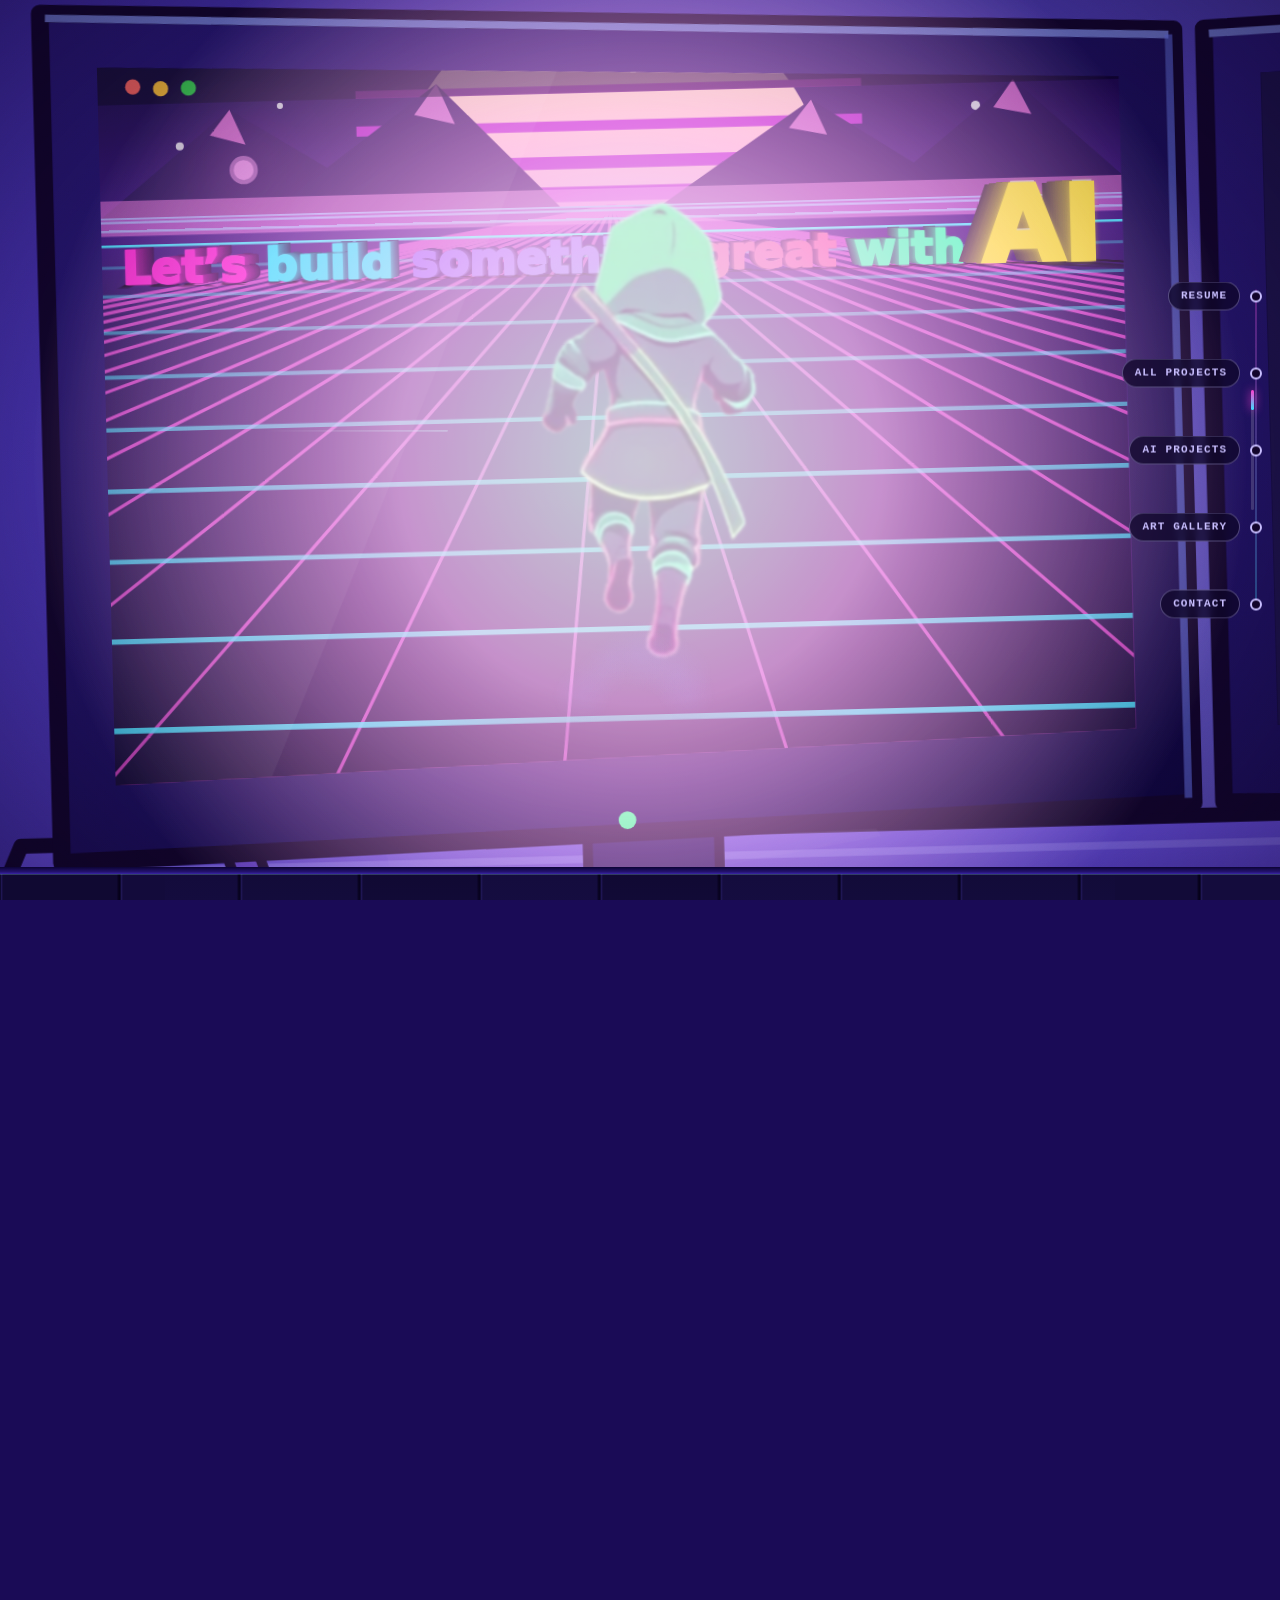
==== commit 167bcaf6: "Update the resume (now links to the live portfolio) Rename it to assets/ManishYadav_Resume.pdf so fu" ====
--- a/index.html
+++ b/index.html
@@ -580,7 +580,7 @@
 
 <!-- ===================== the wall between the scenes: digital board with education & experience ===================== -->
 <section id="eduBand" aria-labelledby="eduTitle">
-  <!-- resume board: tap it and the resume (assets/ManishYadav_Resume26.pdf) opens over the page (js/book.js openPdf) -->
+  <!-- resume board: tap it and the resume (assets/ManishYadav_Resume.pdf) opens over the page (js/book.js openPdf) -->
   <div class="board board-resume" id="resumeBoard" role="button" tabindex="0" aria-label="Resume: open Manish Yadav's resume">
     <div class="board-badge">RESUME</div>
     <div class="board-screen">
